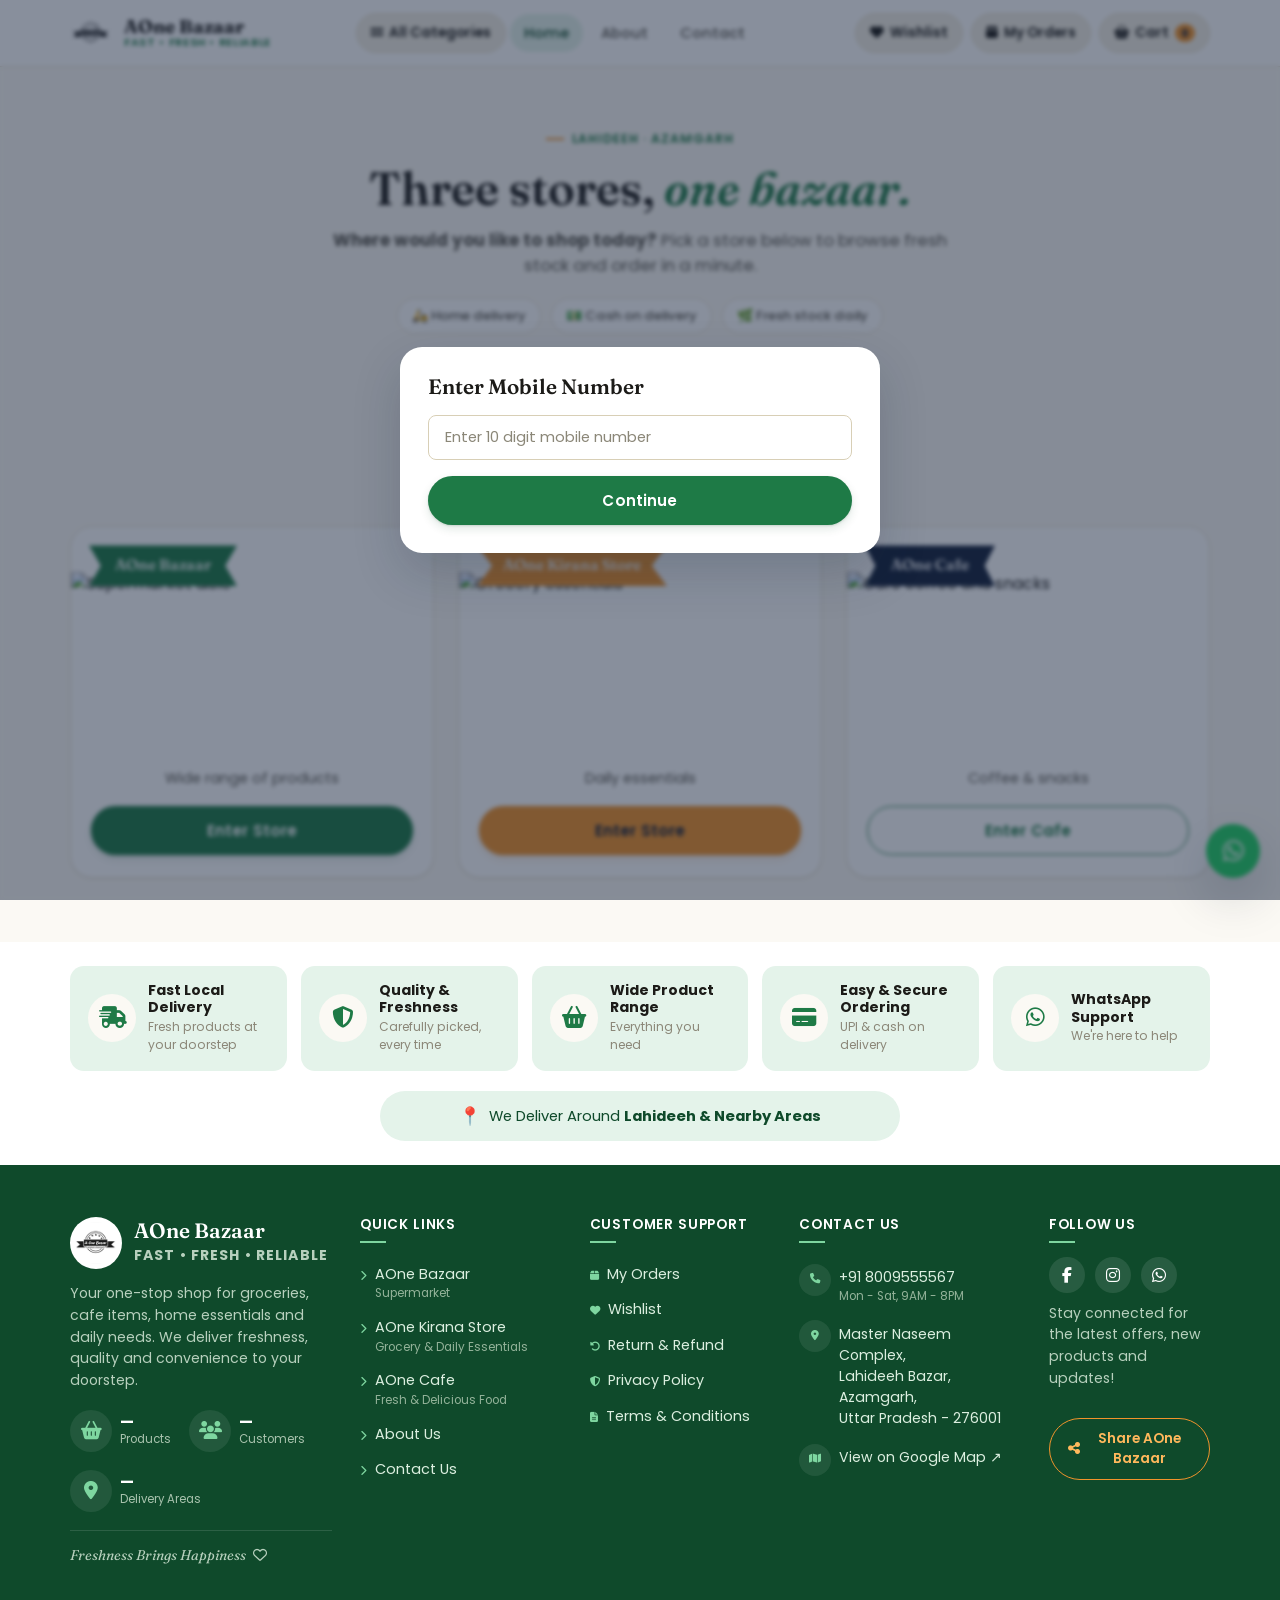
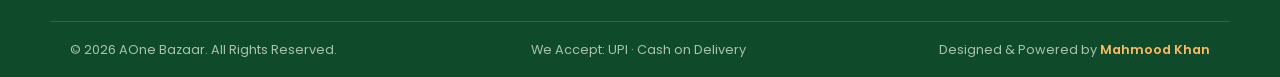
==== index.html @ eedc3a01 "make contact us page dynamic" ====
<!doctype html>
<html lang="en">
<head>
  <meta charset="UTF-8" />
  <meta name="viewport" content="width=device-width, initial-scale=1.0" />
  <title>AOne Bazaar — Fast • Fresh • Reliable</title>
  <meta name="description" content="AOne Bazaar, Lahideeh-Azamgarh — supermarket, kirana store and cafe under one roof. Order online, pay on delivery." />
  <link rel="icon" href="favicon.ico" />
  <link rel="manifest" href="/manifest.json" />
  <meta name="theme-color" content="#1e7a46" />
  <link rel="apple-touch-icon" href="images/apple-touch-icon.png" />
  <meta name="apple-mobile-web-app-capable" content="yes" />
  <meta name="apple-mobile-web-app-status-bar-style" content="black-translucent" />
  <meta name="apple-mobile-web-app-title" content="AOne Bazaar" />

  <!-- Default share preview — a specific store's own image takes
       over instead of this when the link includes ?store=... -->
  <meta property="og:title" content="AOne Bazaar — Fast • Fresh • Reliable" />
  <meta property="og:description" content="Supermarket, kirana store and cafe under one roof. Order online, pay on delivery." />
  <meta property="og:image" content="https://aonebazar.co.in/images/logo512.png" />
  <meta property="og:type" content="website" />
  <meta property="og:site_name" content="AOne Bazaar" />
  <meta name="twitter:card" content="summary_large_image" />
  <meta name="twitter:title" content="AOne Bazaar — Fast • Fresh • Reliable" />
  <meta name="twitter:image" content="https://aonebazar.co.in/images/logo512.png" />

  <link rel="stylesheet" href="css/design-system.css" />
  <link rel="stylesheet" href="css/style.css" />

  <link href="https://fonts.googleapis.com/css2?family=Fraunces:ital,wght@0,600;0,700;1,600&family=Poppins:wght@400;500;600;700&display=swap" rel="stylesheet" />
  <link rel="stylesheet" href="https://cdnjs.cloudflare.com/ajax/libs/font-awesome/6.5.0/css/all.min.css" />
</head>
<body>

  <!-- ============ HEADER ============ -->
  <header class="site-header">
    <div class="container">
      <button class="brand h-left" onclick="secretTap()">
        <img id="logoImg" src="images/logo.png" alt="AOne Bazaar logo" onclick="goHome()" />
        <span class="brand-text">
          <span class="brand-name">AOne Bazaar</span>
          <span class="brand-tagline">Fast • Fresh • Reliable</span>
        </span>
      </button>

      <nav class="main-nav" id="mainNav" aria-label="Primary">
        <div class="mega-menu-wrap">
          <button class="icon-btn" onclick="toggleMegaMenu()">
            <i class="fa-solid fa-grip"></i> All Categories
          </button>
          <div id="megaMenu" class="mega-menu hidden"></div>
        </div>
        <a href="index.html" aria-current="page">Home</a>
        <a href="about.html">About</a>
        <a href="contact.html">Contact</a>
        <button class="mobile-nav-logout" onclick="logoutUser()">
          <i class="fa-solid fa-arrow-right-from-bracket"></i> Logout
        </button>
      </nav>

      <button class="mobile-nav-toggle" onclick="toggleMobileNav()" aria-label="Menu">
        <i class="fa-solid fa-bars"></i>
      </button>

      <div class="header-actions">
        <span id="userGreeting"></span>
        <button class="icon-btn" onclick="openWishlist()">
          <i class="fa-solid fa-heart"></i><span class="label">Wishlist</span>
        </button>
        <button class="icon-btn orders-btn" onclick="openMyOrders()">
          <i class="fa-solid fa-box"></i><span class="label">My Orders</span>
        </button>
        <a href="#" onclick="openCart()" class="icon-btn cart-btn">
          <i class="fa-solid fa-basket-shopping"></i>
          <span class="label">Cart</span>
          <span id="cartCount" class="cart-badge">0</span>
        </a>
        <button class="icon-btn logout-btn" onclick="logoutUser()">
          <i class="fa-solid fa-arrow-right-from-bracket"></i>
        </button>
      </div>
    </div>
  </header>

  <!-- ============ MOBILE BOTTOM NAV ============ -->
  <nav class="mobile-bottom-nav" aria-label="Quick actions">
    <a href="index.html" class="mobile-bottom-nav-item active">
      <i class="fa-solid fa-house"></i><span>Home</span>
    </a>
    <button class="mobile-bottom-nav-item" onclick="openMobileCategoriesMenu()">
      <i class="fa-solid fa-grip"></i><span>Categories</span>
    </button>
    <button class="mobile-bottom-nav-item" onclick="openWishlist()">
      <i class="fa-solid fa-heart"></i><span>Wishlist</span>
    </button>
    <button class="mobile-bottom-nav-item" onclick="openCart()">
      <i class="fa-solid fa-basket-shopping"></i><span>Cart</span>
      <span id="cartCountBottom" class="cart-badge">0</span>
    </button>
    <button class="mobile-bottom-nav-item" onclick="openMyOrders()">
      <i class="fa-solid fa-box"></i><span>Orders</span>
    </button>
    <button class="mobile-bottom-nav-item" onclick="logoutUser()">
      <i class="fa-solid fa-arrow-right-from-bracket"></i><span>Logout</span>
    </button>
  </nav>

  <!-- ============ PROMO BANNER (admin-editable) ============ -->
  <div id="promoBanner" class="promo-banner hidden"></div>

  <!-- ============ HERO / STORE PICKER ============ -->
  <section class="hero" id="heroSection">
    <div class="container">
      <div class="hero-intro">
        <span class="eyebrow">Lahideeh · Azamgarh</span>
        <h1 id="heroTitle">Three stores, <span>one bazaar.</span></h1>
        <p id="heroSubtitle"><b>Where would you like to shop today?</b> Pick a store below to browse fresh stock and order in a minute.</p>
        <div class="trust-chips">
          <span class="trust-chip">🛵 Home delivery</span>
          <span class="trust-chip">💵 Cash on delivery</span>
          <span class="trust-chip">🌿 Fresh stock daily</span>
        </div>
      </div>

      <div class="delivery-check-box">
        <p class="delivery-check-label">📍 Enter your location to check delivery</p>
        <div class="delivery-check-row">
          <div class="delivery-check-input-wrap">
            <input
              type="text"
              id="deliveryCheckInput"
              class="input-pill"
              placeholder="Area / locality name…"
              autocomplete="off"
              oninput="showDeliveryAreaSuggestions()"
              onkeydown="if(event.key==='Enter'){event.preventDefault();checkDeliveryAvailability();}"
              onblur="setTimeout(hideDeliveryAreaSuggestions, 150)"
            />
            <div id="deliveryAreaSuggestions" class="delivery-area-suggestions hidden"></div>
          </div>
          <button class="btn btn-primary btn-sm" onclick="checkDeliveryAvailability()">Check</button>
        </div>
        <div id="deliveryCheckResult"></div>
      </div>

      <div class="cards">
        <div class="card">
          <span class="ribbon card-header">AOne Bazaar</span>
          <img src="https://i.postimg.cc/rmP1KRDL/image.webp" alt="Supermarket aisle" />
          <div class="card-body">
            <p>Wide range of products</p>
            <button class="btn btn-primary btn-block" onclick="openStore('supermarket')">Enter Store</button>
          </div>
        </div>

        <div class="card">
          <span class="ribbon ribbon--amber card-header">AOne Kirana Store</span>
          <img src="https://i.postimg.cc/Rhbvr9pG/image-(3).webp" alt="Grocery essentials" />
          <div class="card-body">
            <p>Daily essentials</p>
            <button class="btn btn-accent btn-block" onclick="openStore('grocery')">Enter Store</button>
          </div>
        </div>

        <div class="card">
          <span class="ribbon ribbon--indigo card-header">AOne Cafe</span>
          <img src="https://i.postimg.cc/mDyr5vsx/image-(2).webp" alt="Cafe coffee and snacks" />
          <div class="card-body">
            <p>Coffee & snacks</p>
            <button class="btn btn-outline btn-block" onclick="openStore('cafe')">Enter Cafe</button>
          </div>
        </div>
      </div>
    </div>
  </section>

  <!-- ============ AUTO PRODUCT SECTIONS (Best Deals / New / Trending / Top Rated) ============ -->
  <div id="autoProductSections"></div>

  <!-- ============ FEATURED HOMEPAGE SECTIONS (admin-curated) ============ -->
  <div id="featuredSections"></div>

  <!-- ============ WHY SHOP WITH US + DELIVERY AREA (static, homepage only) ============ -->
  <section class="why-shop-section" id="whyShopSection">
    <div class="container">
      <div class="why-shop-strip">
        <div class="why-shop-strip-item">
          <span class="why-shop-strip-icon"><i class="fa-solid fa-truck-fast"></i></span>
          <div>
            <strong>Fast Local Delivery</strong>
            <span>Fresh products at your doorstep</span>
          </div>
        </div>
        <div class="why-shop-strip-item">
          <span class="why-shop-strip-icon"><i class="fa-solid fa-shield-halved"></i></span>
          <div>
            <strong>Quality &amp; Freshness</strong>
            <span>Carefully picked, every time</span>
          </div>
        </div>
        <div class="why-shop-strip-item">
          <span class="why-shop-strip-icon"><i class="fa-solid fa-basket-shopping"></i></span>
          <div>
            <strong>Wide Product Range</strong>
            <span>Everything you need</span>
          </div>
        </div>
        <div class="why-shop-strip-item">
          <span class="why-shop-strip-icon"><i class="fa-solid fa-credit-card"></i></span>
          <div>
            <strong>Easy &amp; Secure Ordering</strong>
            <span>UPI &amp; cash on delivery</span>
          </div>
        </div>
        <div class="why-shop-strip-item">
          <span class="why-shop-strip-icon"><i class="fa-brands fa-whatsapp"></i></span>
          <div>
            <strong>WhatsApp Support</strong>
            <span>We're here to help</span>
          </div>
        </div>
      </div>
      <div class="delivery-area-note">
        <span class="delivery-area-icon">📍</span>
        <p>We Deliver Around <strong>Lahideeh &amp; Nearby Areas</strong></p>
      </div>
    </div>
  </section>

  <!-- ============ STORE / PRODUCTS ============ -->
  <section id="storeSection" class="store hidden">
    <div class="container">
      <button id="storeBackBtn" class="backBtn" onclick="closeStore()">⬅ Back</button>
      <div class="store-title-row">
        <h2 id="storeTitle"></h2>
        <button class="btn btn-outline btn-sm" onclick="shareCurrentStore()">
          <i class="fa-solid fa-share-nodes"></i> Share
        </button>
      </div>
      <button id="tilesBackBtn" type="button" class="category-collapsed-bar hidden" onclick="showCategoryTilesAgain()">
        <i class="fa-solid fa-border-all"></i>
        <span>Browse Categories</span>
        <i class="fa-solid fa-chevron-down category-collapsed-bar-chevron"></i>
      </button>
      <div id="categoryTiles" class="category-tiles"></div>

      <div class="store-content-row">
        <div id="categoryDetailSidebar" class="category-detail-sidebar hidden"></div>
        <div class="store-main-col">
          <input
            type="text"
            id="storeSearch"
            placeholder="Search products in this store…"
            oninput="searchStoreProducts()"
            class="input-pill store-search-input"
          />
          <div class="filter-row">
            <select id="brandFilter" onchange="filterByBrand()" class="input-pill brand-filter hidden">
              <option value="">Shop by Brand — All Brands</option>
            </select>
            <select id="sortFilter" onchange="applySortAndRender()" class="input-pill sort-filter">
              <option value="relevance">Sort by — Relevance</option>
              <option value="price_low">Price — Low to High</option>
              <option value="price_high">Price — High to Low</option>
              <option value="discount">Discount — High to Low</option>
              <option value="rating">Rating — High to Low</option>
            </select>
          </div>
          <div id="productGrid" class="products"></div>
          <div id="storeProductsPagination" class="pagination"></div>
        </div>
      </div>
    </div>
  </section>

  <!-- ============ FLOATING CART BAR ============ -->
  <div id="cartBar" class="hidden">
    <span id="cartSummary">0 items</span>
    <button onclick="openCart()">View Cart</button>
  </div>

  <!-- ============ BACK TO TOP ============ -->
  <button id="backToTopBtn" class="back-to-top-btn" aria-label="Back to top">
    <i class="fa-solid fa-arrow-up"></i>
  </button>

  <!-- ============ WHATSAPP FLOAT ============ -->
  <a id="whatsappFloat" href="https://wa.me/918009555567" data-content-href="contact_whatsapp" target="_blank" rel="noopener noreferrer" aria-label="Order on WhatsApp">
    <i class="fa-brands fa-whatsapp"></i>
  </a>

  <!-- ============ CART DRAWER ============ -->
  <div id="cartModal" class="cart-modal hidden">
    <div class="cart-box">
      <div class="cart-header">
        <h3>Your Cart</h3>
        <span onclick="closeCart()">✖</span>
      </div>

      <div id="cartItems" class="cart-items"></div>

      <div class="coupon-row">
        <input type="text" id="couponCode" placeholder="Coupon code" style="text-transform:uppercase;" />
        <button class="btn btn-outline btn-sm" onclick="applyCoupon()">Apply</button>
      </div>
      <div id="couponMessage" class="coupon-message"></div>

      <div class="cart-summary">
        <div id="cartSubtotalRow" class="hidden cart-summary-row">
          <span>Subtotal</span><span>₹<span id="cartSubtotal">0</span></span>
        </div>
        <div id="cartDiscountRow" class="hidden cart-summary-row cart-summary-discount">
          <span>Discount</span><span>−₹<span id="cartDiscount">0</span></span>
        </div>
        <div id="cartDeliveryRow" class="hidden cart-summary-row">
          <span>Delivery</span><span id="cartDeliveryCharge">Free</span>
        </div>
        <b class="cart-summary-row">Total: <span>₹<span id="cartTotal">0</span></span></b>
      </div>

      <div class="cart-form" id="cartFormStep">
        <select id="savedAddressSelect" class="saved-address-select hidden" onchange="selectSavedAddress()">
          <option value="">+ Use a new address</option>
        </select>
        <input type="text" id="customerName" placeholder="Your Name" />
        <textarea id="customerAddress" placeholder="Delivery Address"></textarea>
        <label class="save-address-row">
          <input type="checkbox" id="saveAddressCheckbox" checked />
          Save this address for next time
        </label>
      </div>

      <p id="minOrderNotice" style="padding:0 22px;font-size:0.8rem;color:var(--ink-faint);">Minimum order ₹100 · Free delivery above ₹300 (₹30 delivery charge below that)</p>

      <button class="place-order-btn" id="proceedToPaymentBtn" onclick="proceedToPayment()">Continue to Payment</button>

      <!-- UPI half-payment step, shown after "Continue to Payment" -->
      <div id="paymentStep" class="cart-form hidden" style="text-align:center;">
        <p style="font-size:0.9rem;margin-bottom:10px;">Choose how much to pay now via UPI:</p>
        <div class="payment-choice-row">
          <button type="button" id="chooseHalfBtn" class="active" onclick="choosePaymentOption('half')">
            Pay Half<br><span id="halfAmountLabel">₹0</span>
          </button>
          <button type="button" id="chooseFullBtn" onclick="choosePaymentOption('full')">
            Pay Full<br><span id="fullAmountLabel">₹0</span>
          </button>
        </div>
        <p style="font-size:0.82rem;margin-top:10px;" id="paymentChoiceNote">Pay the remaining amount on delivery.</p>
        <img id="upiQrImage" alt="UPI QR code" style="width:180px;height:180px;margin:10px auto;border-radius:8px;border:1px solid var(--line);" />
        <div>
          <button type="button" class="btn btn-outline btn-sm" onclick="downloadQrCode()">
            <i class="fa-solid fa-download"></i> Download QR
          </button>
        </div>
        <p style="font-size:0.85rem;">UPI ID: <b id="upiIdLabel"></b></p>
        <p style="font-size:0.78rem;color:var(--ink-faint);margin-top:6px;">After paying, upload your screenshot below and tap "I've Paid" — your order details will also open in WhatsApp.</p>

        <div class="payment-screenshot-upload">
          <label for="paymentScreenshotInput" class="payment-screenshot-label">
            <i class="fa-solid fa-camera"></i>
            <span id="paymentScreenshotLabelText">Upload payment screenshot (required)</span>
          </label>
          <input type="file" id="paymentScreenshotInput" accept="image/*" onchange="handlePaymentScreenshotSelected(this)" hidden />
          <img id="paymentScreenshotPreview" class="payment-screenshot-preview hidden" alt="Payment screenshot preview" />
          <div id="paymentScreenshotWarning" class="hidden"></div>
        </div>

        <div id="deliveryCheckoutWarning" class="hidden"></div>
        <button class="btn btn-ghost btn-sm" style="margin-top:6px;" onclick="backToCartForm()">⬅ Back</button>
      </div>

      <button class="place-order-btn hidden" id="confirmOrderBtn" onclick="placeOrder()">I've Paid — Send Order on WhatsApp</button>
    </div>
  </div>

  <!-- CHECKOUT (legacy hook kept for script.js compatibility) -->
  <div id="checkoutBox" class="modal hidden">
    <div class="modal-content">
      <h3>Checkout</h3>
      <input id="address" placeholder="Delivery Address" />
      <button class="btn btn-primary" onclick="placeOrder()">Confirm Order</button>
    </div>
  </div>

  <!-- ============ MY ORDERS ============ -->
  <div id="myOrdersModal" class="modal hidden">
    <div class="modal-content">
      <button onclick="closeMyOrders()">×</button>
      <h3>My Orders</h3>
      <div id="myOrdersList"></div>
    </div>
  </div>

  <!-- ============ MOBILE CATEGORIES (bottom-nav "Categories") ============ -->
  <div id="mobileCategoriesModal" class="modal hidden">
    <div class="modal-content">
      <button onclick="closeMobileCategoriesMenu()">×</button>
      <h3>All Categories</h3>
      <div id="mobileCategoriesContent" class="mega-menu mega-menu-mobile"></div>
    </div>
  </div>

  <!-- ============ WISHLIST ============ -->
  <div id="wishlistModal" class="modal hidden">
    <div class="modal-content">
      <button onclick="closeWishlist()">×</button>
      <h3>My Wishlist</h3>
      <div id="wishlistList"></div>
    </div>
  </div>

  <div id="quickVariantModal" class="modal hidden">
    <div class="modal-content">
      <button onclick="closeVariantPicker()">×</button>
      <h3 id="quickVariantProductName">Choose a size</h3>
      <div id="quickVariantOptions" class="variant-selector"></div>
    </div>
  </div>

  <div id="loginModal" class="modal hidden">
    <div class="modal-content">
      <h3>Enter Mobile Number</h3>
      <input id="phoneNumber" placeholder="Enter 10 digit mobile number" maxlength="10" />
      <button class="btn btn-primary btn-block" onclick="loginWithPhone()">Continue</button>
    </div>
  </div>

  <!-- ============ FOOTER ============ -->
  <footer class="footer footer-v2">
    <div class="footer-container footer-v2-grid">
      <div class="footer-col footer-brand-col">
        <div class="footer-brand-row">
          <img src="images/logo192.png" alt="AOne Bazaar" class="footer-logo" />
          <div>
            <h2>AOne Bazaar</h2>
            <p class="footer-tagline">FAST • FRESH • RELIABLE</p>
          </div>
        </div>
        <p>Your one-stop shop for groceries, cafe items, home essentials and daily needs. We deliver freshness, quality and convenience to your doorstep.</p>

        <div class="footer-stats">
          <div class="footer-stat">
            <span class="footer-stat-icon"><i class="fa-solid fa-basket-shopping"></i></span>
            <div><strong id="footerStatProducts">—</strong><span>Products</span></div>
          </div>
          <div class="footer-stat">
            <span class="footer-stat-icon"><i class="fa-solid fa-users"></i></span>
            <div><strong id="footerStatCustomers">—</strong><span>Customers</span></div>
          </div>
          <div class="footer-stat">
            <span class="footer-stat-icon"><i class="fa-solid fa-location-dot"></i></span>
            <div><strong id="footerStatAreas">—</strong><span>Delivery Areas</span></div>
          </div>
        </div>

        <p class="footer-motto">Freshness Brings Happiness <i class="fa-regular fa-heart"></i></p>
      </div>

      <div class="footer-col">
        <h4>Quick Links</h4>
        <ul>
          <li onclick="openStore('supermarket')"><i class="fa-solid fa-chevron-right"></i><span>AOne Bazaar<span class="footer-li-sub">Supermarket</span></span></li>
          <li onclick="openStore('grocery')"><i class="fa-solid fa-chevron-right"></i><span>AOne Kirana Store<span class="footer-li-sub">Grocery &amp; Daily Essentials</span></span></li>
          <li onclick="openStore('cafe')"><i class="fa-solid fa-chevron-right"></i><span>AOne Cafe<span class="footer-li-sub">Fresh &amp; Delicious Food</span></span></li>
          <li onclick="location.href='about.html'"><i class="fa-solid fa-chevron-right"></i><span>About Us</span></li>
          <li onclick="location.href='contact.html'"><i class="fa-solid fa-chevron-right"></i><span>Contact Us</span></li>
        </ul>
      </div>

      <div class="footer-col">
        <h4>Customer Support</h4>
        <ul>
          <li onclick="openMyOrders()"><i class="fa-solid fa-box"></i><span>My Orders</span></li>
          <li onclick="openWishlist()"><i class="fa-solid fa-heart"></i><span>Wishlist</span></li>
          <li onclick="location.href='refund-policy.html'"><i class="fa-solid fa-rotate-left"></i><span>Return &amp; Refund</span></li>
          <li onclick="location.href='privacy-policy.html'"><i class="fa-solid fa-shield-halved"></i><span>Privacy Policy</span></li>
          <li onclick="location.href='terms.html'"><i class="fa-solid fa-file-lines"></i><span>Terms &amp; Conditions</span></li>
        </ul>
      </div>

      <div class="footer-col">
        <h4>Contact Us</h4>
        <ul class="footer-contact-list">
          <li class="footer-contact-item">
            <span class="footer-contact-icon"><i class="fa-solid fa-phone"></i></span>
            <a href="tel:+918009555567" data-content-href="contact_phone"><span data-content="contact_phone">+91 8009555567</span><span class="footer-li-sub" data-content="contact_hours">Mon - Sat, 9AM - 8PM</span></a>
          </li>
          <li class="footer-contact-item">
            <span class="footer-contact-icon"><i class="fa-solid fa-location-dot"></i></span>
            <span data-content="contact_address">Master Naseem Complex,<br />Lahideeh Bazar, Azamgarh,<br />Uttar Pradesh - 276001</span>
          </li>
          <li class="footer-contact-item">
            <span class="footer-contact-icon"><i class="fa-solid fa-map"></i></span>
            <a href="https://maps.app.goo.gl/jWDgXUiZZ177bZHP7" data-content-href="contact_map_url" target="_blank" rel="noopener noreferrer">View on Google Map ↗</a>
          </li>
        </ul>
      </div>

      <div class="footer-col">
        <h4>Follow Us</h4>
        <div class="socials" data-social-links>
          <a href="https://www.facebook.com/share/18mMKAfYBN/" target="_blank" aria-label="Facebook"><i class="fab fa-facebook-f"></i></a>
          <a href="https://www.instagram.com/aonebazar.co.in?igsh=NzRybXhwamV0ZGF6" target="_blank" aria-label="Instagram"><i class="fab fa-instagram"></i></a>
          <a href="https://wa.me/918009555567" target="_blank" aria-label="WhatsApp"><i class="fab fa-whatsapp"></i></a>
        </div>
        <p class="footer-follow-note">Stay connected for the latest offers, new products and updates!</p>
        <button class="footer-share-btn" onclick="shareSite()">
          <i class="fa-solid fa-share-nodes"></i> Share AOne Bazaar
        </button>
        <button class="footer-share-btn hidden" data-install-app-btn onclick="installAoneBazaarApp()" style="margin-top:8px;">
          <i class="fa-solid fa-download"></i> Install App
        </button>
      </div>
    </div>

    <div class="footer-bottom">
      <div class="footer-copy">© 2026 AOne Bazaar. All Rights Reserved.</div>
      <div class="footer-payment">We Accept: UPI · Cash on Delivery</div>
      <div class="footer-credit">
        Designed & Powered by
        <a href="https://wa.me/918830681496?text=Hi, I want a website." target="_blank">Mahmood Khan</a>
      </div>
    </div>
  </footer>

  <script src="https://cdnjs.cloudflare.com/ajax/libs/jspdf/2.5.1/jspdf.umd.min.js"></script>
  <script src="https://cdn.jsdelivr.net/npm/@supabase/supabase-js@2"></script>
  <script src="js/supabase-client.js"></script>
  <script src="js/app.js"></script>
</body>
</html>
---- css/design-system.css ----
/* ===========================================================
   AONE BAZAAR — DESIGN SYSTEM
   Palette grounded in the bazaar itself: fresh-produce green,
   marigold-garland amber, and night-market indigo. The ribbon
   banner from the shop's own badge logo is reused everywhere
   as the signature shape (card headers, eyebrows, badges).
=========================================================== */

:root {
  /* ---- Color: brand ---- */
  --green-900: #0f4a2b;
  --green-700: #1e7a46;
  --green-600: #269257;
  --green-100: #e4f3ea;

  --marigold-700: #c9701a;
  --marigold-600: #f0932b;
  --marigold-400: #ffb85c;
  --marigold-100: #fdecd6;

  --indigo-900: #12203a;
  --indigo-800: #16233d;
  --indigo-700: #223757;

  --danger-600: #d64545;
  --danger-100: #fbe4e4;

  /* ---- Color: neutrals ---- */
  --paper: #fbf9f4;
  --surface: #ffffff;
  --surface-sunken: #f3efe4;
  --line: #e7e0cf;
  --line-strong: #d8cfb6;
  --ink: #1c1b18;
  --ink-soft: #5b584f;
  --ink-faint: #8b8778;

  /* ---- Type ---- */
  --font-display: "Fraunces", "Georgia", serif;
  --font-body: "Poppins", "Segoe UI", sans-serif;

  /* ---- Radius / shadow ---- */
  --radius-sm: 8px;
  --radius-md: 14px;
  --radius-lg: 22px;
  --shadow-sm: 0 1px 2px rgba(28, 27, 24, 0.06), 0 1px 1px rgba(28, 27, 24, 0.04);
  --shadow-md: 0 8px 24px rgba(28, 27, 24, 0.10);
  --shadow-lg: 0 20px 48px rgba(18, 32, 58, 0.18);

  /* ---- Motion ---- */
  --ease: cubic-bezier(0.22, 1, 0.36, 1);
  --fast: 160ms;
  --med: 280ms;
}

* {
  box-sizing: border-box;
}

html {
  scroll-behavior: smooth;
  overflow-x: hidden;
  width: 100%;
}

@media (prefers-reduced-motion: reduce) {
  html {
    scroll-behavior: auto;
  }
  *, *::before, *::after {
    animation-duration: 0.001ms !important;
    animation-iteration-count: 1 !important;
    transition-duration: 0.001ms !important;
    scroll-behavior: auto !important;
  }
}

body {
  margin: 0;
  font-family: var(--font-body);
  background: var(--paper);
  color: var(--ink);
  line-height: 1.5;
  -webkit-font-smoothing: antialiased;
  max-width: 100vw;
}

h1, h2, h3, h4 {
  font-family: var(--font-display);
  color: var(--ink);
  margin: 0 0 0.4em;
  line-height: 1.15;
  font-weight: 600;
}

p {
  margin: 0 0 1em;
  color: var(--ink-soft);
}

img {
  max-width: 100%;
  display: block;
}

a {
  color: inherit;
  text-decoration: none;
}

button {
  font-family: inherit;
  cursor: pointer;
}

input, textarea, select {
  font-family: inherit;
  font-size: 1rem;
}

.hidden {
  display: none !important;
}

/* Visible keyboard focus for links & buttons — inputs/selects/
   textareas get their own green focus ring defined further below,
   so they're excluded here to avoid a doubled-up outline. */
a:focus-visible,
button:focus-visible {
  outline: 3px solid var(--marigold-600);
  outline-offset: 2px;
  border-radius: 4px;
}

.container {
  width: 100%;
  max-width: 1180px;
  margin: 0 auto;
  padding: 0 20px;
}

.eyebrow {
  display: inline-flex;
  align-items: center;
  gap: 8px;
  font-family: var(--font-body);
  font-weight: 600;
  font-size: 0.78rem;
  letter-spacing: 0.08em;
  text-transform: uppercase;
  color: var(--green-700);
}

.eyebrow::before {
  content: "";
  width: 18px;
  height: 2px;
  background: var(--marigold-600);
  display: inline-block;
}

/* ---- Ribbon banner: the shop badge's signature shape,
   reused as a section/card header device ---- */
.ribbon {
  position: relative;
  display: inline-block;
  padding: 9px 26px;
  font-family: var(--font-display);
  font-weight: 600;
  color: #fff;
  background: var(--green-700);
  clip-path: polygon(0% 0%, 100% 0%, 92% 50%, 100% 100%, 0% 100%, 8% 50%);
}

.ribbon--amber { background: var(--marigold-600); }
.ribbon--indigo { background: var(--indigo-800); }

/* ---- Buttons ---- */
.btn {
  display: inline-flex;
  align-items: center;
  justify-content: center;
  gap: 8px;
  padding: 12px 22px;
  border-radius: 999px;
  border: 1.5px solid transparent;
  font-weight: 600;
  font-size: 0.95rem;
  letter-spacing: 0.01em;
  cursor: pointer;
  transition: transform var(--fast) var(--ease), box-shadow var(--fast) var(--ease), background var(--fast) var(--ease), border-color var(--fast) var(--ease), color var(--fast) var(--ease);
  white-space: nowrap;
}

.btn:active { transform: translateY(1px) scale(0.99); }
.btn:disabled { opacity: 0.55; cursor: not-allowed; transform: none; box-shadow: none; }

.btn-primary {
  background: var(--green-700);
  color: #fff;
  box-shadow: 0 1px 2px rgba(15, 74, 43, 0.15), 0 4px 10px rgba(15, 74, 43, 0.12);
}
.btn-primary:hover { background: var(--green-900); box-shadow: 0 2px 6px rgba(15, 74, 43, 0.2), 0 10px 22px rgba(15, 74, 43, 0.18); transform: translateY(-1px); }

.btn-accent {
  background: var(--marigold-600);
  color: var(--indigo-900);
  box-shadow: 0 1px 2px rgba(201, 112, 26, 0.18), 0 4px 10px rgba(201, 112, 26, 0.14);
}
.btn-accent:hover { background: var(--marigold-700); color: #fff; box-shadow: 0 2px 6px rgba(201, 112, 26, 0.22), 0 10px 22px rgba(201, 112, 26, 0.18); transform: translateY(-1px); }

.btn-outline {
  background: var(--surface);
  color: var(--green-700);
  border-color: var(--green-700);
}
.btn-outline:hover { background: var(--green-100); box-shadow: 0 2px 8px rgba(15, 74, 43, 0.1); }

.btn-ghost {
  background: transparent;
  color: var(--ink);
  border-color: transparent;
}
.btn-ghost:hover { background: var(--surface-sunken); }

.btn-sm { padding: 8px 16px; font-size: 0.85rem; }
.btn-block { width: 100%; }

/* ---- Text inputs, textareas & selects (shared everywhere) ---- */
input:not([type="checkbox"]):not([type="radio"]):not([type="file"]):not([type="submit"]):not([type="button"]):not([type="range"]),
textarea,
select {
  width: 100%;
  max-width: 100%;
  box-sizing: border-box;
  padding: 11px 16px;
  border: 1.5px solid var(--line-strong);
  border-radius: var(--radius-sm);
  background: var(--surface);
  color: var(--ink);
  font-size: 0.92rem;
  resize: none;
  line-height: 1.4;
  transition: border-color var(--fast) var(--ease), box-shadow var(--fast) var(--ease);
}

input::placeholder, textarea::placeholder { color: var(--ink-faint); }

input:hover, textarea:hover, select:hover { border-color: #b9ae8c; }

input:focus, textarea:focus, select:focus {
  outline: none;
  border-color: var(--green-700);
  box-shadow: 0 0 0 3.5px rgba(30, 122, 70, 0.13);
}

input:disabled, select:disabled, textarea:disabled {
  background: var(--surface-sunken);
  color: var(--ink-faint);
  cursor: not-allowed;
}

/* File inputs render their own native "Choose File" button + filename
   text, which isn't covered by the width:100% rule above — without
   this, they can overflow narrow mobile containers since the browser
   doesn't shrink that native text on its own. */
input[type="file"] {
  max-width: 100%;
  box-sizing: border-box;
}

select {
  appearance: none;
  -webkit-appearance: none;
  -moz-appearance: none;
  cursor: pointer;
  padding-right: 40px;
  background-image: url("data:image/svg+xml,%3Csvg xmlns='http://www.w3.org/2000/svg' viewBox='0 0 20 20' fill='none' stroke='%235b584f' stroke-width='2'%3E%3Cpath d='M5 7.5L10 12.5L15 7.5' stroke-linecap='round' stroke-linejoin='round'/%3E%3C/svg%3E");
  background-repeat: no-repeat;
  background-position: right 14px center;
  background-size: 15px;
}

/* Fully-rounded "pill" variant — used for search bars and quick
   filter dropdowns, distinct from the standard boxier form inputs. */
.input-pill, select.input-pill {
  border-radius: 999px;
  padding-left: 20px;
  padding-right: 20px;
}
select.input-pill { padding-right: 42px; }

/* ---------------- TOAST NOTIFICATIONS ---------------- */
.toast-container {
  position: fixed;
  top: 16px;
  left: 50%;
  transform: translateX(-50%);
  z-index: 200;
  display: flex;
  flex-direction: column;
  gap: 8px;
  width: min(360px, calc(100vw - 32px));
  pointer-events: none;
}

.toast {
  pointer-events: auto;
  display: flex;
  align-items: flex-start;
  gap: 10px;
  background: var(--ink);
  color: #fff;
  border-radius: var(--radius-md);
  padding: 13px 14px;
  box-shadow: var(--shadow-lg);
  font-size: 0.88rem;
  line-height: 1.4;
  animation: toast-in 220ms var(--ease);
}

.toast.toast-hide {
  animation: toast-out 200ms var(--ease) forwards;
}

.toast-success { background: var(--green-900); }
.toast-error { background: var(--danger-600); }

.toast-icon {
  flex-shrink: 0;
  font-weight: 700;
  margin-top: 1px;
}

.toast-message {
  flex: 1;
  word-break: break-word;
}

.toast-close {
  flex-shrink: 0;
  background: none;
  border: none;
  color: rgba(255, 255, 255, 0.8);
  font-size: 1.1rem;
  line-height: 1;
  padding: 0;
  cursor: pointer;
}
.toast-close:hover { color: #fff; }

@keyframes toast-in {
  from { opacity: 0; transform: translateY(-12px); }
  to { opacity: 1; transform: translateY(0); }
}

@keyframes toast-out {
  from { opacity: 1; transform: translateY(0); }
  to { opacity: 0; transform: translateY(-8px); }
}

/* ---------------- CUSTOM CONFIRM / PROMPT DIALOG ---------------- */
.custom-dialog-overlay {
  position: fixed;
  inset: 0;
  z-index: 500;
  background: rgba(18, 32, 58, 0.5);
  display: flex;
  align-items: center;
  justify-content: center;
  padding: 20px;
  animation: dialog-fade-in 160ms ease;
}

.custom-dialog {
  background: var(--surface);
  border-radius: var(--radius-lg);
  box-shadow: var(--shadow-lg);
  padding: 24px;
  width: 100%;
  max-width: 380px;
  animation: dialog-pop-in 160ms ease;
}

.custom-dialog-message {
  font-size: 0.98rem;
  color: var(--ink);
  line-height: 1.5;
  margin: 0 0 16px;
  white-space: pre-line;
}

.custom-dialog-input {
  width: 100%;
  margin-bottom: 16px;
}

.custom-dialog-actions {
  display: flex;
  gap: 10px;
  justify-content: flex-end;
}

.custom-dialog-actions button {
  padding: 10px 20px;
  border-radius: 999px;
  border: 1.5px solid var(--line-strong);
  background: var(--surface);
  color: var(--ink);
  font-weight: 600;
  font-size: 0.9rem;
  cursor: pointer;
  transition: all var(--fast) var(--ease);
}

.custom-dialog-cancel:hover { background: var(--surface-sunken); }

.custom-dialog-ok {
  background: var(--green-700);
  border-color: var(--green-700);
  color: #fff;
}
.custom-dialog-ok:hover { background: var(--green-900); }

.custom-dialog-ok.danger {
  background: var(--danger-600);
  border-color: var(--danger-600);
}
.custom-dialog-ok.danger:hover { background: #b32e2e; }

@keyframes dialog-fade-in {
  from { opacity: 0; }
  to { opacity: 1; }
}

@keyframes dialog-pop-in {
  from { opacity: 0; transform: scale(0.94) translateY(6px); }
  to { opacity: 1; transform: scale(1) translateY(0); }
}
---- css/style.css ----
/* ===========================================================
   AONE BAZAAR — LAYOUT & COMPONENTS
=========================================================== */

/* ---------------- HEADER ---------------- */
.site-header {
  position: sticky;
  top: 0;
  z-index: 40;
  background: var(--surface);
  border-bottom: 1px solid var(--line);
}

.site-header .container {
  display: flex;
  align-items: center;
  justify-content: space-between;
  gap: 16px;
  padding-top: 12px;
  padding-bottom: 12px;
}

.brand {
  display: flex;
  align-items: center;
  gap: 12px;
  cursor: pointer;
  border: none;
  background: none;
  padding: 0;
}

.brand img {
  width: 42px;
  height: 42px;
  object-fit: contain;
}

.brand-text {
  display: flex;
  flex-direction: column;
  line-height: 1.1;
  text-align: left;
}

.brand-name {
  font-family: var(--font-display);
  font-weight: 700;
  font-size: 1.15rem;
  color: var(--ink);
  white-space: nowrap;
}

.brand-tagline {
  font-size: 0.68rem;
  letter-spacing: 0.06em;
  text-transform: uppercase;
  color: var(--green-700);
  font-weight: 600;
  white-space: nowrap;
}

.main-nav {
  display: flex;
  align-items: center;
  gap: 4px;
}

.main-nav a {
  padding: 8px 14px;
  border-radius: 999px;
  font-weight: 500;
  font-size: 0.92rem;
  color: var(--ink-soft);
  transition: background var(--fast) var(--ease), color var(--fast) var(--ease);
}

.main-nav a:hover,
.main-nav a[aria-current="page"] {
  background: var(--green-100);
  color: var(--green-900);
}

.header-actions {
  display: flex;
  align-items: center;
  gap: 8px;
}

#userGreeting {
  font-size: 0.85rem;
  color: var(--ink-soft);
  margin-right: 4px;
  white-space: nowrap;
}

.icon-btn {
  position: relative;
  display: inline-flex;
  align-items: center;
  gap: 6px;
  background: var(--surface-sunken);
  border: 1.5px solid var(--line);
  border-radius: 999px;
  padding: 9px 14px;
  font-size: 0.85rem;
  font-weight: 600;
  color: var(--ink);
  cursor: pointer;
  transition: background var(--fast) var(--ease), border-color var(--fast) var(--ease), transform var(--fast) var(--ease), box-shadow var(--fast) var(--ease);
}
.icon-btn:hover { background: var(--green-100); transform: translateY(-1px); }

.cart-badge {
  background: var(--marigold-600);
  color: var(--indigo-900);
  border-radius: 999px;
  font-size: 0.7rem;
  font-weight: 700;
  padding: 1px 6px;
  min-width: 18px;
  text-align: center;
}

.logout-btn { color: var(--danger-600); }

/* ---------------- HERO ---------------- */
.hero {
  padding: 56px 0 64px;
  position: relative;
  overflow: hidden;
  background:
    linear-gradient(100deg, var(--paper) 38%, rgba(251, 249, 244, 0.75) 60%, rgba(251, 249, 244, 0.35) 100%),
    url("https://i.postimg.cc/Rhbvr9pG/image-(3).webp");
  background-size: cover;
  background-position: 78% center;
}

@media (max-width: 900px) {
  .hero {
    background:
      linear-gradient(180deg, var(--paper) 55%, rgba(251, 249, 244, 0.6) 80%, rgba(251, 249, 244, 0.4) 100%),
      url("https://i.postimg.cc/Rhbvr9pG/image-(3).webp");
    background-size: cover;
    background-position: center 30%;
  }
}

.hero-intro {
  max-width: 640px;
  margin: 0 auto 40px;
  text-align: center;
}

.hero-intro h1 {
  font-size: clamp(2rem, 4vw, 2.9rem);
  margin: 14px 0 12px;
}

.hero-intro h1 span {
  color: var(--green-700);
  font-style: italic;
}

.hero-intro p {
  font-size: 1.05rem;
}

.trust-chips {
  display: flex;
  flex-wrap: wrap;
  justify-content: center;
  gap: 10px;
  margin-top: 20px;
}

.trust-chip {
  display: inline-flex;
  align-items: center;
  gap: 6px;
  background: var(--surface);
  border: 1px solid var(--line);
  padding: 7px 14px;
  border-radius: 999px;
  font-size: 0.82rem;
  font-weight: 500;
  color: var(--ink-soft);
}

/* ---------------- DELIVERY AVAILABILITY CHECK ---------------- */
.delivery-check-box {
  max-width: 460px;
  margin: 0 auto 36px;
  background: var(--paper);
  border: 1px solid var(--line);
  border-radius: var(--radius-md);
  padding: 18px 22px;
  text-align: center;
}

.delivery-check-label {
  font-weight: 700;
  font-size: 0.92rem;
  margin: 0 0 12px;
}

.delivery-check-row {
  display: flex;
  gap: 10px;
}

.delivery-check-input-wrap {
  position: relative;
  flex: 1;
  min-width: 0;
}

.delivery-check-input-wrap .input-pill {
  width: 100%;
}

.delivery-area-suggestions {
  position: absolute;
  top: calc(100% + 6px);
  left: 0;
  right: 0;
  z-index: 20;
  background: var(--paper);
  border: 1px solid var(--line);
  border-radius: var(--radius-sm);
  box-shadow: 0 8px 24px rgba(0, 0, 0, 0.1);
  max-height: 220px;
  overflow-y: auto;
  text-align: left;
}

.delivery-area-suggestion {
  display: flex;
  align-items: center;
  gap: 8px;
  width: 100%;
  padding: 10px 14px;
  background: none;
  border: none;
  border-bottom: 1px solid var(--line);
  font-size: 0.88rem;
  font-weight: 500;
  color: var(--ink);
  text-align: left;
  cursor: pointer;
}
.delivery-area-suggestion:last-child { border-bottom: none; }
.delivery-area-suggestion i { color: var(--green-700); font-size: 0.8rem; }
.delivery-area-suggestion:hover { background: var(--green-100); }

.delivery-check-message {
  margin: 14px 0 0;
  font-size: 0.9rem;
  line-height: 1.5;
}

.delivery-check-yes {
  color: var(--green-700);
  font-weight: 700;
}
.delivery-check-yes i { margin-right: 4px; }
.delivery-check-eta {
  display: inline-block;
  font-weight: 500;
  color: var(--ink-soft);
  font-size: 0.85rem;
  margin-top: 2px;
}

.delivery-check-no {
  color: var(--danger, #c0392b);
  font-weight: 700;
}
.delivery-check-no i { margin-right: 4px; }

.delivery-check-warn {
  color: var(--ink-faint);
}

.delivery-check-wa-btn {
  display: inline-flex;
  align-items: center;
  gap: 8px;
  margin-top: 10px;
  color: #25D366;
  border-color: #25D366;
}
.delivery-check-wa-btn:hover { background: #e9fbf1; }

#deliveryCheckoutWarning {
  margin-top: 14px;
  padding: 12px 14px;
  background: #fdecea;
  border: 1px solid #f3c6c1;
  border-radius: var(--radius-sm);
}
#deliveryCheckoutWarning .delivery-check-message { margin-top: 0; }

.payment-screenshot-upload {
  margin-top: 14px;
}

.payment-screenshot-label {
  display: inline-flex;
  align-items: center;
  gap: 8px;
  padding: 10px 18px;
  border: 1.5px dashed var(--line-strong);
  border-radius: 999px;
  font-size: 0.85rem;
  font-weight: 600;
  color: var(--ink-soft);
  cursor: pointer;
  transition: border-color var(--fast) var(--ease), color var(--fast) var(--ease);
}
.payment-screenshot-label:hover { border-color: var(--green-700); color: var(--green-700); }
.payment-screenshot-label.has-file {
  border-style: solid;
  border-color: var(--green-700);
  color: var(--green-700);
  background: var(--green-100);
}

.payment-screenshot-preview {
  display: block;
  max-width: 140px;
  max-height: 140px;
  margin: 10px auto 0;
  border-radius: var(--radius-sm);
  border: 1px solid var(--line);
  object-fit: contain;
}

#paymentScreenshotWarning {
  margin-top: 12px;
  padding: 10px 14px;
  background: #fdecea;
  border: 1px solid #f3c6c1;
  border-radius: var(--radius-sm);
}
#paymentScreenshotWarning .delivery-check-message { margin-top: 0; }

.shake-attention {
  animation: shake-attention 0.4s ease;
}
@keyframes shake-attention {
  0%, 100% { transform: translateX(0); }
  20% { transform: translateX(-6px); }
  40% { transform: translateX(6px); }
  60% { transform: translateX(-4px); }
  80% { transform: translateX(4px); }
}

/* Store picker cards */
.cards {
  display: grid;
  grid-template-columns: repeat(3, 1fr);
  gap: 24px;
}

.card {
  background: var(--surface);
  border-radius: var(--radius-lg);
  overflow: hidden;
  box-shadow: var(--shadow-sm);
  border: 1px solid var(--line);
  transition: transform var(--med) var(--ease), box-shadow var(--med) var(--ease);
  display: flex;
  flex-direction: column;
}

.card:hover {
  transform: translateY(-6px);
  box-shadow: var(--shadow-lg);
}

.card-header {
  align-self: flex-start;
  margin: 18px 0 -14px 18px;
  z-index: 2;
  font-size: 0.95rem;
}

.card img {
  width: 100%;
  height: 170px;
  object-fit: cover;
}

.card-body {
  padding: 26px 20px 22px;
  text-align: center;
}

.card-body p {
  font-size: 0.9rem;
  margin-bottom: 16px;
}

/* ---------------- STORE / PRODUCTS ---------------- */
.store {
  padding: 32px 0 72px;
}

.store .container {
  max-width: 1180px;
  margin: 0 auto;
  padding: 0 20px;
}

.backBtn {
  background: var(--surface-sunken);
  border: 1px solid var(--line);
  border-radius: 999px;
  padding: 9px 18px;
  font-weight: 600;
  font-size: 0.88rem;
  margin-bottom: 18px;
}
.backBtn:hover { background: var(--green-100); }

#storeTitle {
  font-size: 1.8rem;
  margin-bottom: 0;
}

.store-title-row {
  display: flex;
  align-items: center;
  justify-content: space-between;
  gap: 12px;
  flex-wrap: wrap;
  margin-bottom: 20px;
}

.store-search-input {
  max-width: 360px;
  margin-bottom: 14px;
}

.filter-row {
  display: flex;
  flex-wrap: wrap;
  gap: 12px;
  margin-bottom: 20px;
}

/* Sits in the exact spot the category tile grid occupies, shown only
   while that grid is collapsed (a specific category/sub-category is
   selected) — reads as "the categories are folded away here",
   tapping it unfolds them again right where they were. */
.category-collapsed-bar {
  display: flex;
  align-items: center;
  gap: 10px;
  width: 100%;
  padding: 14px 18px;
  margin-bottom: 20px;
  border: 1.5px solid var(--line-strong);
  border-radius: var(--radius-sm);
  background: var(--surface-sunken);
  color: var(--ink);
  font-weight: 600;
  font-size: 0.92rem;
  cursor: pointer;
  text-align: left;
  transition: border-color var(--fast) var(--ease), background var(--fast) var(--ease);
}
.category-collapsed-bar i:first-child { color: var(--green-700); font-size: 1rem; }
.category-collapsed-bar span { flex: 1; }
.category-collapsed-bar-chevron { font-size: 0.8rem; color: var(--ink-faint); }
.category-collapsed-bar:hover { border-color: var(--green-700); background: var(--green-100, var(--surface-sunken)); }

.brand-filter {
  display: block;
  max-width: 260px;
  font-weight: 600;
  font-size: 0.88rem;
}

.sort-filter {
  display: block;
  max-width: 220px;
  font-weight: 600;
  font-size: 0.88rem;
}

/* ---------------- STORE CATEGORY SECTIONS (grouped square tiles) ---------------- */
.category-all-products-btn {
  display: inline-flex;
  align-items: center;
  gap: 8px;
  padding: 10px 20px;
  margin-bottom: 22px;
  border: 1.5px solid var(--line-strong);
  border-radius: 999px;
  background: var(--paper);
  color: var(--ink);
  font-weight: 700;
  font-size: 0.88rem;
  cursor: pointer;
  transition: border-color var(--fast) var(--ease), background var(--fast) var(--ease), color var(--fast) var(--ease);
}
.category-all-products-btn:hover { border-color: var(--green-700); color: var(--green-700); }
.category-all-products-btn.active {
  background: var(--green-700);
  border-color: var(--green-700);
  color: #fff;
}

.category-section {
  margin-bottom: 28px;
}

.category-section-title,
.category-section-title-static {
  font-family: var(--font-display);
  font-size: 1.15rem;
  font-weight: 700;
  color: var(--ink);
  margin-bottom: 14px;
}

.category-section-title {
  display: flex;
  align-items: center;
  gap: 8px;
  background: none;
  border: none;
  padding: 0;
  cursor: pointer;
  text-align: left;
}
.category-section-title i {
  font-size: 0.8rem;
  color: var(--ink-faint);
  transition: transform var(--fast) var(--ease);
}
.category-section-title:hover { color: var(--green-700); }
.category-section-title:hover i { transform: translateX(2px); color: var(--green-700); }

/* ---------------- CATEGORY DETAIL PAGE (sidebar + products) ---------------- */
.store-content-row {
  display: flex;
  align-items: flex-start;
  gap: 20px;
}

.store-main-col {
  flex: 1;
  min-width: 0;
}

.category-detail-sidebar {
  flex: 0 0 auto;
  width: 150px;
  min-width: 0;
  display: flex;
  flex-direction: column;
  gap: 2px;
  max-height: 70vh;
  overflow-y: auto;
  border-right: 1px solid var(--line);
  padding-right: 10px;
  position: sticky;
  top: 90px;
}

.category-detail-sidebar-item {
  display: flex;
  flex-direction: column;
  align-items: center;
  gap: 6px;
  width: 100%;
  text-align: center;
  padding: 12px 8px;
  border: none;
  border-left: 3px solid transparent;
  background: none;
  color: var(--ink-soft);
  font-size: 0.78rem;
  font-weight: 600;
  line-height: 1.2;
  cursor: pointer;
  border-radius: 0 var(--radius-sm) var(--radius-sm) 0;
  transition: background var(--fast) var(--ease), color var(--fast) var(--ease), border-color var(--fast) var(--ease);
}

.category-detail-sidebar-img-wrap {
  display: block;
  width: 52px;
  height: 52px;
  border-radius: 50%;
  overflow: hidden;
  background: var(--surface-sunken);
  border: 1px solid var(--line);
  transition: border-color var(--fast) var(--ease), box-shadow var(--fast) var(--ease);
}
.category-detail-sidebar-img-wrap img {
  width: 100%;
  height: 100%;
  object-fit: cover;
}

.category-detail-sidebar-item.active .category-detail-sidebar-img-wrap {
  border-color: var(--green-700);
  border-width: 2px;
  box-shadow: 0 0 0 3px var(--green-100);
}

.category-detail-sidebar-label {
  display: flex;
  flex-direction: column;
  gap: 1px;
}

.category-detail-sidebar-label-en {
  display: -webkit-box;
  -webkit-line-clamp: 2;
  -webkit-box-orient: vertical;
  overflow: hidden;
  word-break: break-word;
  font-weight: 700;
}

.category-detail-sidebar-label-hi {
  display: -webkit-box;
  -webkit-line-clamp: 2;
  -webkit-box-orient: vertical;
  overflow: hidden;
  word-break: break-word;
  font-weight: 500;
  font-size: 0.88em;
  color: var(--ink-faint);
}
.category-detail-sidebar-item:hover { background: var(--surface-sunken); }
.category-detail-sidebar-item.active {
  background: var(--green-100);
  border-left-color: var(--green-700);
  color: var(--green-700);
}
.category-detail-sidebar-item.active .category-detail-sidebar-label-hi {
  color: var(--green-700);
}

.category-square-grid {
  display: grid;
  grid-template-columns: repeat(4, 1fr);
  gap: 14px;
}

.category-square-tile {
  display: flex;
  flex-direction: column;
  align-items: center;
  gap: 8px;
  background: none;
  border: none;
  padding: 0;
  cursor: pointer;
}

.category-square-img-wrap {
  display: block;
  width: 100%;
  aspect-ratio: 1 / 1;
  border-radius: 50%;
  background: var(--surface-sunken);
  border: 1px solid var(--line);
  overflow: hidden;
  padding: 0;
  box-sizing: border-box;
  transition: transform var(--fast) var(--ease), box-shadow var(--fast) var(--ease);
}

.category-square-tile.active .category-square-img-wrap,
.category-square-tile:hover .category-square-img-wrap {
  box-shadow: 0 0 0 2px var(--green-700);
  transform: translateY(-2px);
}

.category-square-img-wrap img {
  width: 100%;
  height: 100%;
  object-fit: cover;
}

.category-square-label {
  display: -webkit-box;
  -webkit-line-clamp: 2;
  -webkit-box-orient: vertical;
  overflow: hidden;
  min-height: 2.3em;
  font-size: 0.78rem;
  font-weight: 600;
  color: var(--ink-soft);
  text-align: center;
  line-height: 1.15;
}
.category-square-tile.active .category-square-label { color: var(--green-700); }

/* ---------------- STORE CATEGORY OVERVIEW CONTAINER ----------------
   Holds the "Show All Products" button + stacked category sections —
   plain block flow, not a grid; each section's own tiles get their
   grid layout from .category-square-grid nested inside it. */
.category-tiles {
  display: grid;
  grid-template-columns: repeat(auto-fill, minmax(64px, 1fr));
  gap: 14px 10px;
  margin-bottom: 20px;
}

.category-tile {
  display: flex;
  flex-direction: column;
  align-items: center;
  gap: 6px;
  max-width: 76px;
  width: 100%;
  margin: 0 auto;
  background: none;
  border: none;
  cursor: pointer;
  padding: 0;
}

.category-tile-thumb {
  position: relative;
  width: 100%;
}

.category-tile-img-wrap {
  display: block;
  width: 100%;
  aspect-ratio: 1 / 1;
  border-radius: 50%;
  overflow: hidden;
  background: var(--surface-sunken);
  border: 1px solid var(--line);
  transition: transform var(--fast) var(--ease), box-shadow var(--fast) var(--ease);
}

.category-tile:hover .category-tile-img-wrap {
  transform: translateY(-3px);
  box-shadow: var(--shadow-md);
  border-color: var(--green-700);
}
.category-tile:active .category-tile-img-wrap { transform: scale(0.96); }

.category-tile.active .category-tile-img-wrap {
  border-color: var(--green-700);
  border-width: 2px;
  box-shadow: 0 0 0 3px var(--green-100);
}
.category-tile.active .category-tile-label { color: var(--green-700); }

.category-tile-all {
  display: flex;
  align-items: center;
  justify-content: center;
  background: var(--green-700);
  color: #fff;
  font-size: 1.15rem;
}

.category-tile-back-btn .category-tile-all {
  background: var(--surface-sunken);
  color: var(--ink);
  border-color: var(--line-strong);
}

.category-tile-subs-badge {
  position: absolute;
  bottom: -2px;
  right: -2px;
  width: 20px;
  height: 20px;
  border-radius: 50%;
  background: var(--marigold-600);
  color: var(--indigo-900);
  display: flex;
  align-items: center;
  justify-content: center;
  font-size: 0.6rem;
  border: 2px solid var(--paper);
}

.category-tiles-heading {
  grid-column: 1 / -1;
  font-weight: 700;
  font-size: 0.95rem;
  color: var(--green-900);
  margin-bottom: 2px;
}

.category-tile-img-wrap img {
  width: 100%;
  height: 100%;
  object-fit: cover;
}

.category-tile-label {
  font-size: 0.68rem;
  font-weight: 600;
  color: var(--ink);
  text-align: center;
  line-height: 1.2;
  width: 100%;
  word-break: break-word;
  overflow-wrap: break-word;
  hyphens: auto;
}

.products {
  display: grid;
  grid-template-columns: repeat(auto-fill, minmax(190px, 1fr));
  gap: 18px;
}

/* ---------------- PAGINATION ---------------- */
.pagination {
  display: flex;
  justify-content: center;
  align-items: center;
  gap: 6px;
  margin: 24px 0 6px;
  flex-wrap: wrap;
}

.pagination button {
  min-width: 36px;
  height: 36px;
  padding: 0 10px;
  border: 1.5px solid var(--line-strong);
  background: var(--surface);
  border-radius: 999px;
  font-size: 0.88rem;
  font-weight: 600;
  color: var(--ink);
  cursor: pointer;
  transition: all var(--fast) var(--ease);
}

.pagination button:hover:not(:disabled) { background: var(--green-100); border-color: var(--green-700); color: var(--green-700); }
.pagination button.active { background: var(--green-700); border-color: var(--green-700); color: #fff; box-shadow: 0 2px 6px rgba(15, 74, 43, 0.2); }
.pagination button:disabled { opacity: 0.4; cursor: not-allowed; }

.product {
  position: relative;
  background: var(--surface);
  border: 1px solid var(--line);
  border-radius: var(--radius-md);
  padding: 14px;
  text-align: left;
  display: flex;
  flex-direction: column;
  gap: 8px;
  min-width: 0;
  transition: box-shadow var(--fast) var(--ease), transform var(--fast) var(--ease);
  animation: fade-up 320ms var(--ease) both;
}

.product:hover {
  box-shadow: var(--shadow-md);
  transform: translateY(-3px);
}

@keyframes fade-up {
  from { opacity: 0; transform: translateY(10px); }
  to { opacity: 1; transform: translateY(0); }
}

.product img {
  width: 100%;
  height: 130px;
  object-fit: contain;
  border-radius: var(--radius-sm);
  background: var(--surface-sunken);
}

.product h4 {
  font-family: var(--font-body);
  font-size: 0.95rem;
  font-weight: 600;
  margin: 0;
}

.name-hi {
  font-weight: 400;
  color: var(--ink-faint);
  font-size: 0.85em;
}

.mega-menu-hi {
  font-weight: 400;
  color: var(--ink-faint);
  font-size: 0.85em;
}

.product > p {
  font-weight: 700;
  color: var(--green-700);
  margin: 0;
  font-size: 1rem;
}

.mrp-strike {
  color: var(--ink-faint);
  font-weight: 500;
  font-size: 0.82rem;
  text-decoration: line-through;
  margin-left: 4px;
}

.discount-badge {
  position: absolute;
  top: 10px;
  left: 10px;
  z-index: 2;
  background: var(--marigold-600);
  color: var(--indigo-900);
  font-size: 0.72rem;
  font-weight: 700;
  padding: 3px 8px;
  border-radius: 999px;
}

.new-badge {
  position: absolute;
  top: 10px;
  right: 10px;
  z-index: 2;
  background: var(--green-700);
  color: #fff;
  font-size: 0.68rem;
  font-weight: 700;
  letter-spacing: 0.04em;
  padding: 3px 9px;
  border-radius: 999px;
}

.variant-select {
  width: 100%;
  max-width: 100%;
  padding: 8px 34px 8px 12px;
  background-position: right 10px center;
  background-size: 12px;
  font-size: 0.82rem;
  font-weight: 600;
  overflow: hidden;
  text-overflow: ellipsis;
  white-space: nowrap;
}
.variant-select:disabled { opacity: 0.5; }

.out-of-stock-btn {
  background: var(--surface-sunken) !important;
  color: var(--ink-faint) !important;
  cursor: not-allowed;
}

.product-out-of-stock {
  opacity: 0.6;
}
.product-out-of-stock img {
  filter: grayscale(60%);
}

.product button {
  border: none;
  border-radius: 999px;
  padding: 10px 0;
  font-weight: 600;
  font-size: 0.82rem;
  width: 100%;
  cursor: pointer;
  transition: filter var(--fast) var(--ease), box-shadow var(--fast) var(--ease), transform var(--fast) var(--ease);
}

.product button:first-of-type ~ button {
  margin-top: -4px;
}

.product > button {
  background: var(--surface-sunken);
  color: var(--ink);
}

.product > button + button {
  background: var(--green-700);
  color: #fff;
  box-shadow: 0 1px 2px rgba(15, 74, 43, 0.15), 0 3px 8px rgba(15, 74, 43, 0.14);
}

.product > button:hover { filter: brightness(0.96); transform: translateY(-1px); }
.product > button:active { transform: translateY(0); }

/* ---------------- FLOATING CART BAR ---------------- */
#cartBar {
  position: fixed;
  left: 50%;
  bottom: 22px;
  transform: translateX(-50%);
  z-index: 45;
  background: var(--indigo-900);
  color: #fff;
  border-radius: 999px;
  padding: 12px 10px 12px 20px;
  display: flex;
  align-items: center;
  gap: 14px;
  box-shadow: var(--shadow-lg);
}

#cartSummary { font-weight: 600; font-size: 0.9rem; }

#cartBar button {
  background: var(--marigold-600);
  color: var(--indigo-900);
  border: none;
  border-radius: 999px;
  padding: 9px 18px;
  font-weight: 700;
  font-size: 0.85rem;
}

/* ---------------- WHATSAPP FLOAT ---------------- */
#whatsappFloat {
  position: fixed;
  right: 20px;
  bottom: 22px;
  z-index: 46;
  width: 54px;
  height: 54px;
  border-radius: 50%;
  background: #25d366;
  display: flex;
  align-items: center;
  justify-content: center;
  color: #fff;
  font-size: 1.5rem;
  box-shadow: var(--shadow-lg);
  transition: transform var(--fast) var(--ease);
}
#whatsappFloat:hover { transform: scale(1.08); }

.back-to-top-btn {
  position: fixed;
  right: 20px;
  bottom: 88px;
  z-index: 46;
  width: 46px;
  height: 46px;
  border-radius: 50%;
  background: var(--green-700);
  border: none;
  display: flex;
  align-items: center;
  justify-content: center;
  color: #fff;
  font-size: 1.15rem;
  box-shadow: var(--shadow-lg);
  cursor: pointer;
  opacity: 0;
  visibility: hidden;
  transform: translateY(10px);
  transition: opacity var(--fast) var(--ease), transform var(--fast) var(--ease), visibility 0s linear 0.2s;
}
.back-to-top-btn.visible {
  opacity: 1;
  visibility: visible;
  transform: translateY(0);
  transition: opacity var(--fast) var(--ease), transform var(--fast) var(--ease);
}
.back-to-top-btn:hover { transform: translateY(-2px) scale(1.06); }
.back-to-top-btn.visible:hover { transform: translateY(-2px) scale(1.06); }

/* ---------------- MODAL (generic) ---------------- */
.modal {
  position: fixed;
  inset: 0;
  z-index: 60;
  background: rgba(18, 32, 58, 0.5);
  display: flex;
  align-items: center;
  justify-content: center;
  padding: 20px;
  backdrop-filter: blur(2px);
}

.modal-content {
  position: relative;
  background: var(--surface);
  border-radius: var(--radius-lg);
  padding: 28px;
  max-width: 480px;
  width: 100%;
  max-height: 86vh;
  overflow-y: auto;
  box-shadow: var(--shadow-lg);
  opacity: 1;
  transform: scale(1) translateY(0); /* guaranteed resting position/opacity, independent of the animation below */
  animation: pop-in var(--med) var(--ease);
}

@keyframes pop-in {
  from { opacity: 0; transform: scale(0.96) translateY(8px); }
  to { opacity: 1; transform: scale(1) translateY(0); }
}

.modal-content h3 {
  font-size: 1.3rem;
  margin-bottom: 16px;
}

.modal-content input,
.modal-content textarea,
.modal-content select {
  margin-bottom: 12px;
}

.modal-content > button,
.modal-content .btn {
  width: 100%;
  margin-top: 4px;
}

.modal-content button[onclick^="close"] {
  position: absolute;
  top: 14px;
  right: 16px;
  width: 32px;
  height: 32px;
  border-radius: 50%;
  border: none;
  background: var(--surface-sunken);
  font-size: 1.1rem;
  line-height: 1;
  cursor: pointer;
  transition: all var(--fast) var(--ease);
}
.modal-content button[onclick^="close"]:hover { background: var(--danger-100); color: var(--danger-600); transform: rotate(90deg); }

.closeTop {
  position: absolute;
  top: 14px;
  right: 16px;
  width: 32px;
  height: 32px;
  border-radius: 50%;
  border: none;
  background: var(--surface-sunken);
  font-size: 1.1rem;
}

/* ---------------- CART DRAWER ---------------- */
.cart-modal {
  position: fixed;
  inset: 0;
  z-index: 60;
  background: rgba(18, 32, 58, 0.45);
  display: flex;
  justify-content: flex-end;
}

.cart-box {
  width: 100%;
  max-width: 420px;
  height: 100%;
  background: var(--surface);
  display: flex;
  flex-direction: column;
  overflow-y: auto; /* the WHOLE drawer scrolls now, not just the items list —
                        otherwise content added below (like the UPI payment
                        step) could push the "I've Paid" button out of reach
                        with no way to scroll down to it */
  box-shadow: var(--shadow-lg);
  transform: translateX(0); /* guaranteed resting position, independent of the animation below */
  animation: slide-in var(--med) var(--ease);
}

@keyframes slide-in {
  from { transform: translateX(100%); }
  to { transform: translateX(0); }
}

.cart-header {
  display: flex;
  align-items: center;
  justify-content: space-between;
  padding: 20px 22px;
  border-bottom: 1px solid var(--line);
  position: sticky;
  top: 0;
  background: var(--surface);
  z-index: 2;
  flex-shrink: 0;
}

.cart-header span {
  cursor: pointer;
  width: 32px;
  height: 32px;
  border-radius: 50%;
  display: inline-flex;
  align-items: center;
  justify-content: center;
  background: var(--surface-sunken);
}

.cart-items {
  padding: 10px 22px;
}

.cart-item {
  display: flex;
  align-items: center;
  justify-content: space-between;
  padding: 14px 0;
  border-bottom: 1px solid var(--line);
}

.cart-item-name { font-weight: 600; font-size: 0.94rem; }
.cart-item-price { color: var(--green-700); font-weight: 700; font-size: 0.9rem; }

.qty-controls {
  display: flex;
  align-items: center;
  gap: 10px;
}

.qty-controls button {
  width: 28px;
  height: 28px;
  border-radius: 50%;
  border: 1px solid var(--line-strong);
  background: var(--surface);
  font-weight: 700;
}

.cart-summary {
  padding: 14px 22px;
  border-top: 1px solid var(--line);
  font-size: 1.05rem;
}

.cart-form {
  padding: 0 22px;
}

.cart-form input,
.cart-form textarea {
  margin-bottom: 10px;
}

.saved-address-select {
  margin-bottom: 10px;
  font-weight: 600;
  color: var(--green-700);
}

.save-address-row {
  display: flex;
  align-items: center;
  gap: 8px;
  font-size: 0.82rem;
  color: var(--ink-soft);
  margin: -2px 0 10px;
  cursor: pointer;
}
.save-address-row input[type="checkbox"] {
  width: 16px;
  height: 16px;
  accent-color: var(--green-700);
}

.place-order-btn {
  margin: 6px 22px 22px;
  background: var(--marigold-600);
  color: var(--indigo-900);
  border: none;
  border-radius: 999px;
  padding: 13px;
  font-weight: 700;
  font-size: 0.98rem;
  cursor: pointer;
  box-shadow: 0 1px 2px rgba(201, 112, 26, 0.18), 0 4px 12px rgba(201, 112, 26, 0.16);
  transition: all var(--fast) var(--ease);
}
.place-order-btn:hover { background: var(--marigold-700); color: #fff; box-shadow: 0 2px 6px rgba(201, 112, 26, 0.22), 0 10px 22px rgba(201, 112, 26, 0.2); transform: translateY(-1px); }
.place-order-btn:active { transform: translateY(0); }

/* ---------------- PRODUCT DETAIL MODAL ---------------- */
#productModal .modal-content { max-width: 420px; }

.imgContainer {
  position: relative;
  border-radius: var(--radius-md);
  overflow: hidden;
}

.zoomImg {
  width: 100%;
  height: 260px;
  object-fit: contain;
  background: var(--surface-sunken);
  cursor: zoom-in;
}

#lens {
  display: none;
  position: absolute;
  width: 110px;
  height: 110px;
  border: 2px solid var(--marigold-600);
  border-radius: 50%;
  pointer-events: none;
  background-repeat: no-repeat;
}

#thumbs {
  display: flex;
  gap: 6px;
  margin-top: 10px;
  flex-wrap: wrap;
}

#detailName { margin-top: 14px; }
#detailPrice { font-weight: 700; color: var(--green-700); font-size: 1.15rem; }

/* Full screen viewer */
#fullScreenViewer {
  background: rgba(18, 32, 58, 0.92);
}
#fullScreenViewer .modal-content {
  background: transparent;
  box-shadow: none;
  max-width: 90vw;
}
#fullScreenViewer img {
  max-height: 82vh;
  margin: 0 auto;
  border-radius: var(--radius-md);
}

/* ---------------- ADMIN ---------------- */
#adminBox .modal-content { max-width: 560px; text-align: left; }

.admin-orders-btn {
  position: relative;
  background: var(--indigo-800);
  color: #fff;
  border: none;
  border-radius: 999px;
  padding: 10px 20px;
  font-weight: 600;
  margin-bottom: 18px;
}

.admin-badge {
  background: var(--marigold-600);
  color: var(--indigo-900);
  border-radius: 999px;
  padding: 1px 7px;
  font-size: 0.72rem;
  font-weight: 700;
  margin-left: 6px;
}

#adminBox h3 {
  font-size: 1.05rem;
  margin-top: 18px;
}

.order-card-admin,
.order-card {
  border: 1px solid var(--line);
  border-radius: var(--radius-md);
  padding: 14px;
  margin-bottom: 12px;
  background: var(--paper);
}

.order-header,
.order-top {
  display: flex;
  justify-content: space-between;
  align-items: center;
  margin-bottom: 8px;
}

/* ---------------- ORDER STATUS TRACKER ---------------- */
.order-tracker {
  display: flex;
  align-items: flex-start;
  margin: 12px 0 16px;
}

.tracker-step {
  display: flex;
  flex-direction: column;
  align-items: center;
  gap: 4px;
  flex: 0 0 auto;
  width: 58px;
}

.tracker-dot {
  width: 26px;
  height: 26px;
  border-radius: 50%;
  background: var(--surface-sunken);
  border: 2px solid var(--line-strong);
  color: var(--ink-faint);
  display: flex;
  align-items: center;
  justify-content: center;
  font-size: 0.7rem;
}

.tracker-step span {
  font-size: 0.68rem;
  font-weight: 600;
  color: var(--ink-faint);
  text-align: center;
}

.tracker-step.completed .tracker-dot {
  background: var(--green-700);
  border-color: var(--green-700);
  color: #fff;
}
.tracker-step.completed span { color: var(--green-700); }

.tracker-step.current .tracker-dot {
  background: var(--marigold-600);
  border-color: var(--marigold-600);
  color: var(--indigo-900);
  box-shadow: 0 0 0 4px var(--marigold-100);
}
.tracker-step.current span { color: var(--marigold-700); font-weight: 700; }

.tracker-line {
  flex: 1;
  height: 3px;
  background: var(--line-strong);
  margin-top: 12px;
  border-radius: 2px;
}
.tracker-line.completed { background: var(--green-700); }

.order-cancelled-badge {
  display: inline-flex;
  align-items: center;
  gap: 6px;
  background: var(--danger-100);
  color: var(--danger-600);
  font-weight: 700;
  font-size: 0.82rem;
  padding: 7px 14px;
  border-radius: 999px;
  margin: 10px 0 14px;
}

.reorder-btn {
  display: flex;
  align-items: center;
  justify-content: center;
  gap: 8px;
  width: 100%;
  margin-top: 12px;
  padding: 10px;
  border: 1.5px solid var(--green-700);
  border-radius: 999px;
  background: var(--surface);
  color: var(--green-700);
  font-weight: 700;
  font-size: 0.85rem;
  cursor: pointer;
  transition: all var(--fast) var(--ease);
}
.reorder-btn:hover { background: var(--green-700); color: #fff; }
.reorder-btn:active { transform: scale(0.97); }

.order-id { font-weight: 700; }

.order-status {
  font-size: 0.72rem;
  font-weight: 700;
  padding: 3px 10px;
  border-radius: 999px;
  text-transform: uppercase;
  background: var(--surface-sunken);
}
.order-status.NEW { background: var(--marigold-100); color: var(--marigold-700); }
.order-status.PROCESSING { background: #dde8fb; color: #2554a6; }
.order-status.DELIVERED { background: var(--green-100); color: var(--green-900); }

.order-body div { font-size: 0.87rem; margin-bottom: 3px; color: var(--ink-soft); }
.order-date { font-size: 0.78rem; color: var(--ink-faint); margin-top: 4px; }

.order-actions {
  display: flex;
  gap: 8px;
  margin-top: 10px;
  flex-wrap: wrap;
}

.order-actions .btn,
.order-actions button {
  border: none;
  border-radius: 999px;
  padding: 8px 14px;
  font-size: 0.8rem;
  font-weight: 600;
}
.order-actions .processing { background: #dde8fb; color: #2554a6; }
.order-actions .delivered { background: var(--green-100); color: var(--green-900); }
.order-actions .invoice { background: var(--indigo-800); color: #fff; }

.pm-item {
  border: 1px solid var(--line);
  border-radius: var(--radius-sm);
  padding: 12px;
  margin-bottom: 10px;
  font-size: 0.88rem;
  background: var(--paper);
}
.pm-actions { display: flex; gap: 8px; margin-top: 8px; }
.pm-actions button {
  border: none;
  border-radius: 999px;
  padding: 6px 12px;
  font-size: 0.78rem;
  font-weight: 600;
  background: var(--surface-sunken);
}

.edit-preview {
  width: 90px;
  height: 90px;
  object-fit: contain;
  background: var(--surface-sunken);
  border-radius: var(--radius-sm);
  display: none;
  margin-bottom: 10px;
}

/* ---------------- MY ORDERS ---------------- */
.order-items { margin: 6px 0; }
.order-item { font-size: 0.85rem; color: var(--ink-soft); padding: 2px 0; }

/* ---------------- SIMPLE PAGES (about / contact) ---------------- */
.page-hero {
  padding: 48px 0 30px;
  text-align: center;
}

.page-hero h1 { font-size: clamp(1.9rem, 3.6vw, 2.6rem); }

.legal-page {
  padding: 20px 0 60px;
}

.legal-content {
  max-width: 760px;
}

.legal-content h3 {
  font-size: 1.15rem;
  margin-top: 32px;
  margin-bottom: 10px;
  color: var(--green-900);
}

.legal-content p,
.legal-content li {
  color: var(--ink-soft);
  line-height: 1.7;
}

.legal-content ul {
  padding-left: 22px;
  margin-bottom: 1em;
}

.legal-content li { margin-bottom: 6px; }

.section {
  padding: 46px 0;
}

.section-light { background: var(--surface); }

.info-grid {
  display: grid;
  grid-template-columns: repeat(auto-fit, minmax(230px, 1fr));
  gap: 20px;
  margin-top: 24px;
}

.info-card {
  background: var(--paper);
  border: 1px solid var(--line);
  border-radius: var(--radius-md);
  padding: 22px;
}

.info-card h4 { margin-bottom: 8px; font-size: 1.05rem; }
.info-card p { margin: 0; font-size: 0.92rem; }

.value-grid {
  display: grid;
  grid-template-columns: repeat(auto-fit, minmax(200px, 1fr));
  gap: 18px;
  margin-top: 28px;
}

.value-card {
  text-align: center;
  padding: 26px 18px;
  border-radius: var(--radius-md);
  border: 1px solid var(--line);
  background: var(--surface);
}

.value-card .glyph {
  width: 46px;
  height: 46px;
  margin: 0 auto 14px;
  border-radius: 50%;
  background: var(--green-100);
  display: flex;
  align-items: center;
  justify-content: center;
  font-size: 1.3rem;
}

.map-btn {
  display: inline-flex;
  align-items: center;
  gap: 6px;
  margin-top: 6px;
  font-size: 0.85rem;
  color: var(--marigold-400) !important;
  font-weight: 600;
}

/* ---------------- FOOTER ---------------- */
.footer {
  background: var(--indigo-900);
  color: #cdd6e5;
  padding-top: 52px;
}

.footer-v2 {
  background: var(--green-900);
  color: #cfe3d6;
}

.footer-container {
  max-width: 1180px;
  margin: 0 auto;
  padding: 0 20px;
  display: grid;
  grid-template-columns: 1.3fr 1fr 0.9fr 1.1fr 0.8fr;
  gap: 28px;
}

.footer-v2-grid { align-items: start; }

.footer-brand-row {
  display: flex;
  align-items: center;
  gap: 12px;
  margin-bottom: 14px;
}

.footer-logo {
  width: 52px;
  height: 52px;
  border-radius: 50%;
  border: 2px solid rgba(255, 255, 255, 0.25);
  background: #fff;
  object-fit: contain;
  padding: 3px;
}

.footer-v2 .footer-col h2 { margin-bottom: 2px; }

.footer-tagline {
  color: var(--green-400, #7ed6a0);
  font-size: 0.78rem;
  font-weight: 700;
  letter-spacing: 0.08em;
  margin: 0;
}

.footer-stats {
  display: flex;
  gap: 18px;
  margin: 18px 0;
  flex-wrap: wrap;
}

.footer-stat {
  display: flex;
  align-items: center;
  gap: 8px;
}

.footer-stat-icon {
  width: 42px;
  height: 42px;
  border-radius: 50%;
  background: rgba(255, 255, 255, 0.08);
  display: flex;
  align-items: center;
  justify-content: center;
  color: var(--green-400, #7ed6a0);
  font-size: 1.15rem;
  flex: 0 0 auto;
}

.footer-stat strong {
  display: block;
  color: #fff;
  font-size: 0.95rem;
  line-height: 1.2;
}

/* Scoped to the number/label's own <div> — not ".footer-stat span" —
   because the icon circle above is *also* a <span> and a direct
   child of .footer-stat; the old bare-span selector matched it too
   (with higher specificity than .footer-stat-icon), recoloring it
   grey, shrinking it, and breaking its centering so the icon glyph
   rendered outside the visible circle. */
.footer-stat div span {
  display: block;
  font-size: 0.72rem;
  color: #a9c3ae;
}

.footer-motto {
  font-family: var(--font-display, serif);
  font-style: italic;
  color: var(--green-400, #7ed6a0);
  font-size: 0.95rem;
  margin-top: 14px;
  padding-top: 14px;
  border-top: 1px solid rgba(255, 255, 255, 0.12);
}
.footer-motto i { margin-left: 4px; }

.footer-col h2 {
  color: #fff;
  font-size: 1.3rem;
  margin-bottom: 6px;
}

.footer-col h4 {
  color: #fff;
  font-family: var(--font-body);
  font-size: 0.85rem;
  letter-spacing: 0.06em;
  text-transform: uppercase;
  margin-bottom: 14px;
  position: relative;
  padding-bottom: 10px;
}
.footer-v2 .footer-col h4::after {
  content: "";
  position: absolute;
  left: 0;
  bottom: 0;
  width: 26px;
  height: 2px;
  background: var(--green-400, #7ed6a0);
}

.footer-col p { color: #a9b4c7; font-size: 0.88rem; }
.footer-v2 .footer-col p { color: #b7d0bd; line-height: 1.55; }

.footer-col ul {
  list-style: none;
  margin: 0;
  padding: 0;
}

.footer-col li {
  cursor: pointer;
  padding: 5px 0;
  font-size: 0.9rem;
  color: #a9b4c7;
  transition: color var(--fast) var(--ease);
}
.footer-col li:hover { color: var(--marigold-400); }

.footer-v2 .footer-col li {
  display: flex;
  align-items: baseline;
  gap: 8px;
  color: #dcefe0;
  padding: 7px 0;
}
.footer-v2 .footer-col li i {
  font-size: 0.65rem;
  color: var(--green-400, #7ed6a0);
  flex: 0 0 auto;
}
.footer-v2 .footer-col li:hover { color: var(--marigold-400); }
.footer-v2 .footer-col li a { color: inherit; text-decoration: none; }

.footer-li-sub {
  display: block;
  font-size: 0.74rem;
  color: #93b299;
  font-weight: 400;
}

.footer-contact-list li,
.footer-contact-item {
  cursor: default;
}

.footer-contact-item {
  display: flex;
  align-items: flex-start;
  gap: 10px;
  padding: 9px 0;
}

.footer-contact-icon {
  width: 32px;
  height: 32px;
  border-radius: 50%;
  background: rgba(255, 255, 255, 0.08);
  display: flex;
  align-items: center;
  justify-content: center;
  color: var(--green-400, #7ed6a0);
  font-size: 0.8rem;
  flex: 0 0 auto;
}

.footer-contact-item a,
.footer-contact-item > span:not(.footer-contact-icon) {
  color: #dcefe0;
  font-size: 0.88rem;
  text-decoration: none;
  line-height: 1.5;
}
.footer-contact-item a:hover { color: var(--marigold-400); }

.footer-follow-note {
  margin-top: 10px;
  font-size: 0.82rem;
}

.socials {
  display: flex;
  gap: 10px;
  margin-top: 6px;
}

.socials a {
  width: 36px;
  height: 36px;
  border-radius: 50%;
  background: var(--indigo-700);
  display: flex;
  align-items: center;
  justify-content: center;
  color: #fff;
  transition: background var(--fast) var(--ease);
}
.socials a:hover { background: var(--marigold-600); color: var(--indigo-900); }
.footer-v2 .socials a { background: rgba(255, 255, 255, 0.1); }
.footer-v2 .socials a:hover { background: var(--marigold-600); color: var(--green-900); }

.footer-bottom {
  margin-top: 40px;
  border-top: 1px solid var(--indigo-700);
  padding: 18px 20px;
  display: flex;
  justify-content: space-between;
  flex-wrap: wrap;
  gap: 8px;
  font-size: 0.8rem;
  color: #8794ab;
  max-width: 1180px;
  margin-left: auto;
  margin-right: auto;
}
.footer-v2 .footer-bottom {
  border-top: 1px solid rgba(255, 255, 255, 0.14);
  color: #a9c3ae;
}
.footer-payment { font-size: 0.8rem; }

.footer-share-btn {
  display: inline-flex;
  align-items: center;
  gap: 8px;
  margin-top: 14px;
  padding: 10px 18px;
  border-radius: 999px;
  border: 1.5px solid var(--marigold-600);
  background: transparent;
  color: var(--marigold-400);
  font-weight: 600;
  font-size: 0.85rem;
  cursor: pointer;
  transition: all var(--fast) var(--ease);
}
.footer-share-btn:hover { background: var(--marigold-600); color: var(--indigo-900); }
.footer-share-btn:active { transform: scale(0.97); }
.footer-v2 .footer-share-btn:hover { color: var(--green-900); }

.footer-credit a { color: var(--marigold-400); font-weight: 600; }

/* ---------------- WISHLIST / REVIEWS / COUPON ---------------- */
.wishlist-heart {
  position: absolute;
  top: 10px;
  right: 10px;
  width: 38px;
  height: 38px;
  border-radius: 50%;
  border: none;
  background: rgba(255, 255, 255, 0.92);
  font-size: 1.1rem;
  box-shadow: var(--shadow-sm);
  transition: transform var(--fast) var(--ease);
}
.wishlist-heart:hover { transform: scale(1.1); }
.wishlist-heart.active { color: var(--danger-600); }

.share-icon-btn {
  position: absolute;
  top: 56px;
  right: 10px;
  width: 38px;
  height: 38px;
  border-radius: 50%;
  border: none;
  background: rgba(255, 255, 255, 0.92);
  font-size: 1rem;
  color: var(--ink);
  display: flex;
  align-items: center;
  justify-content: center;
  box-shadow: var(--shadow-sm);
  transition: transform var(--fast) var(--ease);
}
.share-icon-btn:hover { transform: scale(1.1); background: var(--green-100); color: var(--green-700); }

.product-card-heart {
  position: absolute;
  top: 8px;
  right: 8px;
  width: 30px;
  height: 30px;
  border-radius: 50%;
  border: none;
  background: rgba(255, 255, 255, 0.92);
  font-size: 0.9rem;
  z-index: 2;
}

.product-description {
  margin: 10px 0;
}

.product-specs {
  margin: 10px 0;
}

/* ---------------- ACCORDION (Description / Specifications) ---------------- */
.accordion-header {
  display: flex;
  justify-content: space-between;
  align-items: center;
  width: 100%;
  background: none;
  border: none;
  border-top: 1px solid var(--line);
  padding: 16px 0;
  font-weight: 700;
  font-size: 1rem;
  color: var(--ink);
  cursor: pointer;
  text-align: left;
}
.accordion-header:hover { color: var(--green-700); }

.accordion-icon {
  font-size: 1.3rem;
  font-weight: 400;
  color: var(--green-700);
  line-height: 1;
  flex-shrink: 0;
  margin-left: 12px;
}

.accordion-content {
  max-height: 0;
  overflow: hidden;
  transition: max-height 0.3s var(--ease);
}
.accordion-content.open {
  max-height: 3000px;
}

.accordion-content-inner {
  padding-bottom: 18px;
}

.product-description p {
  color: var(--ink-soft);
  line-height: 1.6;
  font-size: 0.94rem;
  margin: 0 0 10px;
}
.product-description h3 {
  font-size: 1.02rem;
  margin: 16px 0 8px;
  color: var(--green-900);
}
.product-description ul {
  margin: 0 0 10px;
  padding-left: 20px;
}
.product-description li {
  color: var(--ink-soft);
  line-height: 1.6;
  font-size: 0.94rem;
  margin-bottom: 4px;
}
.product-description .description-hi {
  color: var(--ink-faint);
  font-size: 0.88rem;
  margin-top: 12px;
  padding-top: 12px;
  border-top: 1px dashed var(--line);
}
.product-description .description-hi h3 { color: var(--ink-soft); }

.specs-table {
  width: 100%;
  border-collapse: collapse;
}
.specs-table tr:nth-child(odd) { background: var(--surface-sunken); }
.specs-table td {
  padding: 10px 14px;
  font-size: 0.9rem;
  border-bottom: 1px solid var(--line);
}
.specs-label {
  font-weight: 600;
  color: var(--ink);
  width: 42%;
}
.specs-value {
  color: var(--ink-soft);
}

.review-summary {
  font-size: 0.85rem;
  color: var(--ink-soft);
  margin: 4px 0 14px;
}

.review-form {
  border-top: 1px solid var(--line);
  padding-top: 14px;
  margin-top: 4px;
}

.star-input {
  font-size: 1.6rem;
  letter-spacing: 4px;
  color: var(--line-strong);
  cursor: pointer;
  margin-bottom: 10px;
}
.star-input span.filled { color: var(--marigold-600); }

.reviews-list {
  border-top: 1px solid var(--line);
  margin-top: 16px;
  padding-top: 12px;
}

.review-item {
  padding: 10px 0;
  border-bottom: 1px solid var(--line);
  font-size: 0.86rem;
}

.review-item .stars { color: var(--marigold-600); letter-spacing: 2px; }
.review-item .reviewer { font-weight: 600; margin-left: 6px; }
.review-item p { margin: 4px 0 0; font-size: 0.85rem; }

.coupon-row {
  display: flex;
  gap: 8px;
  padding: 0 22px;
  margin-bottom: 6px;
}
.coupon-row input {
  flex: 1;
  min-width: 0;
}
.coupon-row .btn {
  flex-shrink: 0;
}

.coupon-message {
  padding: 0 22px;
  font-size: 0.82rem;
  min-height: 18px;
  margin-bottom: 6px;
}
.coupon-message.ok { color: var(--green-700); }
.coupon-message.err { color: var(--danger-600); }

.coupon-remove-link {
  color: var(--danger-600);
  text-decoration: underline;
  cursor: pointer;
  font-weight: 600;
  margin-left: 4px;
}

.cart-summary-row {
  display: flex;
  justify-content: space-between;
  padding: 2px 0;
}
.cart-summary-discount { color: var(--green-700); }

.cart-min-order-warning {
  color: var(--danger, #c0392b);
  font-weight: 700;
}

/* ---------------- WISHLIST MODAL LIST ---------------- */
.wishlist-item {
  display: flex;
  align-items: center;
  gap: 12px;
  padding: 10px 0;
  border-bottom: 1px solid var(--line);
}
.wishlist-item img {
  width: 52px;
  height: 52px;
  object-fit: contain;
  background: var(--surface-sunken);
  border-radius: var(--radius-sm);
}
.wishlist-item .info { flex: 1; }
.wishlist-item .info b { display: block; font-size: 0.92rem; }
.wishlist-item .info span { font-size: 0.85rem; color: var(--green-700); font-weight: 700; }

/* ---------------- FEATURED HOMEPAGE SECTIONS ---------------- */
.featured-section {
  padding: 36px 0;
}
.featured-section:nth-of-type(odd) {
  background: var(--surface);
}

.featured-section-title {
  font-size: 1.4rem;
  margin-bottom: 16px;
}

.section-header-row {
  display: flex;
  align-items: baseline;
  justify-content: space-between;
  gap: 12px;
  margin-bottom: 16px;
}
.section-header-row .featured-section-title {
  margin-bottom: 0;
}

.view-all-link {
  background: none;
  border: none;
  color: var(--green-700);
  font-weight: 700;
  font-size: 0.85rem;
  cursor: pointer;
  white-space: nowrap;
  padding: 4px 0;
}
.view-all-link:hover { text-decoration: underline; }

.card-rating {
  display: inline-flex;
  align-items: center;
  gap: 4px;
  font-size: 0.78rem;
  font-weight: 600;
  color: var(--marigold-700, #b8860b);
  margin: 2px 0;
}
.card-rating i { font-size: 0.72rem; }
.card-rating-count {
  color: var(--ink-faint);
  font-weight: 500;
}

/* ---------------- WHY SHOP STRIP + DELIVERY AREA ---------------- */
.why-shop-section {
  padding: 24px 0;
  background: var(--surface);
}

.why-shop-strip {
  display: grid;
  grid-template-columns: repeat(5, 1fr);
  gap: 14px;
}

.why-shop-strip-item {
  display: flex;
  align-items: center;
  gap: 12px;
  background: var(--green-100);
  border-radius: var(--radius-md);
  padding: 16px 18px;
}

.why-shop-strip-icon {
  flex: 0 0 auto;
  width: 48px;
  height: 48px;
  border-radius: 50%;
  background: var(--paper);
  display: flex;
  align-items: center;
  justify-content: center;
  color: var(--green-700);
  font-size: 1.35rem;
}

.why-shop-strip-item strong {
  display: block;
  font-size: 0.88rem;
  font-weight: 700;
  color: var(--ink);
  line-height: 1.25;
}

/* Scoped to the text block's own <div> — not ".why-shop-strip-item
   span" — because the icon circle above is *also* a <span> and a
   direct child of .why-shop-strip-item; the old bare-span selector
   was matching it too (with higher specificity than
   .why-shop-strip-icon), quietly shrinking it, recoloring it grey,
   and breaking its centering so the icon glyph rendered outside the
   visible circle. */
.why-shop-strip-item div span {
  display: block;
  font-size: 0.76rem;
  color: var(--ink-faint);
  margin-top: 1px;
}

.delivery-area-note {
  display: flex;
  align-items: center;
  justify-content: center;
  gap: 8px;
  text-align: center;
  margin: 20px auto 0;
  max-width: 520px;
  background: var(--green-100);
  border-radius: 999px;
  padding: 12px 22px;
}

.delivery-area-icon {
  font-size: 1.1rem;
  flex: 0 0 auto;
}

.delivery-area-note p {
  margin: 0;
  font-size: 0.92rem;
  color: var(--green-900, var(--ink));
}

.featured-row {
  display: flex;
  gap: 16px;
  overflow-x: auto;
  padding-bottom: 8px;
  scroll-snap-type: x proximity;
  scrollbar-width: none;      /* Firefox */
  -ms-overflow-style: none;   /* old Edge/IE */
}
.featured-row::-webkit-scrollbar {
  display: none;              /* Chrome, Safari, new Edge */
}

.featured-card {
  position: relative;
  flex: 0 0 auto;
  scroll-snap-align: start;
  width: 180px;
  background: var(--paper);
  border: 1px solid var(--line);
  border-radius: var(--radius-md);
  padding: 12px;
  display: flex;
  flex-direction: column;
  gap: 6px;
}

.featured-card img {
  width: 100%;
  height: 120px;
  object-fit: contain;
  border-radius: var(--radius-sm);
  background: var(--surface-sunken);
}

.featured-card h4 {
  font-family: var(--font-body);
  font-size: 0.88rem;
  font-weight: 600;
  margin: 0;
}

.featured-card p {
  font-weight: 700;
  color: var(--green-700);
  font-size: 0.92rem;
  margin: 0;
}

.featured-card > button {
  border: none;
  border-radius: 999px;
  padding: 8px 0;
  font-weight: 600;
  font-size: 0.8rem;
  background: var(--green-700);
  color: #fff;
}

/* ---------------- STANDALONE PRODUCT PAGE ---------------- */
.variant-selector {
  display: flex;
  flex-wrap: wrap;
  gap: 8px;
  margin: 10px 0 16px;
}

.variant-selector button {
  border: 1.5px solid var(--line-strong);
  background: var(--surface);
  border-radius: 999px;
  padding: 8px 16px;
  font-size: 0.85rem;
  font-weight: 600;
  color: var(--ink);
}

.variant-selector button:hover { border-color: var(--green-700); }

.variant-selector button.active {
  background: var(--green-700);
  border-color: var(--green-700);
  color: #fff;
}

.product-page-section {
  padding: 32px 0 72px;
}

.product-page-layout {
  display: grid;
  grid-template-columns: 380px 1fr;
  gap: 40px;
  align-items: start;
}

.product-page-layout .imgContainer {
  border-radius: var(--radius-lg);
}

.product-page-layout .zoomImg {
  height: 380px;
}

#detailName.page-title {
  font-size: 1.8rem;
  margin-top: 10px;
}

#detailPrice.page-price {
  font-size: 1.4rem;
  font-weight: 700;
  color: var(--green-700);
  margin-bottom: 16px;
}

.breadcrumb {
  font-size: 0.85rem;
  color: var(--ink-faint);
  margin-bottom: 14px;
}

.breadcrumb a { color: var(--green-700); }

@media (max-width: 760px) {
  .product-page-layout {
    grid-template-columns: 1fr;
  }
  .product-page-layout .zoomImg {
    height: 260px;
  }
}

/* ---------------- SITE CONTENT ADMIN FORM ---------------- */
.content-field {
  margin-bottom: 14px;
}
.content-field label {
  display: block;
  font-size: 0.8rem;
  font-weight: 600;
  color: var(--ink-soft);
  margin-bottom: 4px;
}
.content-field input,
.content-field textarea {
  width: 100%;
  padding: 9px 12px;
  border: 1px solid var(--line-strong);
  border-radius: var(--radius-sm);
  background: var(--paper);
}

/* ---------------- PROMO BANNER ---------------- */
.promo-banner {
  background: var(--marigold-600);
  color: var(--indigo-900);
  text-align: center;
  font-weight: 600;
  font-size: 0.88rem;
  padding: 10px 16px;
}

/* ---------------- MEGA MENU ---------------- */
.mega-menu-wrap {
  position: relative;
}

.mega-menu {
  position: absolute;
  top: calc(100% + 10px);
  left: 0;
  width: min(880px, 90vw);
  max-height: 70vh;
  overflow-y: auto;
  background: var(--surface);
  border: 1px solid var(--line);
  border-radius: var(--radius-lg);
  box-shadow: var(--shadow-lg);
  padding: 24px 28px;
  z-index: 55;
  display: grid;
  grid-template-columns: repeat(3, 1fr);
  gap: 22px 28px;
  animation: pop-in var(--med) var(--ease);
}

.mega-menu-group h4 {
  font-family: var(--font-body);
  font-size: 0.9rem;
  font-weight: 700;
  color: var(--green-700);
  border-bottom: 2px solid var(--green-100);
  padding-bottom: 6px;
  margin-bottom: 8px;
}

.mega-menu-group ul {
  list-style: none;
  margin: 0;
  padding: 0;
}

.mega-menu-group li {
  padding: 4px 0;
}

.mega-menu-group a {
  display: flex;
  align-items: center;
  gap: 8px;
  font-size: 0.86rem;
  color: var(--ink-soft);
  transition: color var(--fast) var(--ease);
}
.mega-menu-group a:hover { color: var(--green-700); }

.mega-menu-icon {
  flex: 0 0 auto;
  width: 18px;
  text-align: center;
  color: var(--green-700);
  font-size: 0.85rem;
}

.mega-menu-icon-img {
  flex: 0 0 auto;
  width: 20px;
  height: 20px;
  border-radius: 50%;
  object-fit: cover;
  border: 1px solid var(--line);
}

.mega-menu-empty {
  grid-column: 1 / -1;
  text-align: center;
  color: var(--ink-faint);
  font-size: 0.9rem;
  padding: 20px 0;
}

/* The mega menu's normal styling positions it as an absolute
   dropdown anchored to the header button — inside the "Categories"
   modal it just needs to sit as regular flowing content instead. */
.mega-menu-mobile {
  position: static;
  width: auto;
  max-width: none;
  max-height: none;
  overflow: visible;
  background: none;
  border: none;
  box-shadow: none;
  padding: 0;
  grid-template-columns: 1fr;
  gap: 18px;
  animation: none;
}

/* ---------------- PAYMENT CHOICE (half / full) ---------------- */
.payment-choice-row {
  display: flex;
  gap: 10px;
  padding: 0 22px;
}

.payment-choice-row button {
  flex: 1;
  border: 1.5px solid var(--line-strong);
  background: var(--surface);
  border-radius: var(--radius-md);
  padding: 10px;
  font-size: 0.85rem;
  font-weight: 600;
  color: var(--ink);
  line-height: 1.5;
  cursor: pointer;
  transition: all var(--fast) var(--ease);
}

.payment-choice-row button:hover { border-color: var(--green-600); }

.payment-choice-row button span {
  font-size: 1rem;
  color: var(--green-700);
  font-weight: 700;
}

.payment-choice-row button.active {
  border-color: var(--green-700);
  background: var(--green-100);
  box-shadow: 0 2px 8px rgba(15, 74, 43, 0.12);
}

/* ---------------- MOBILE NAV ---------------- */
.mobile-nav-toggle {
  display: none;
  border: none;
  background: var(--surface-sunken);
  width: 40px;
  height: 40px;
  border-radius: 50%;
  align-items: center;
  justify-content: center;
  font-size: 1.05rem;
  color: var(--ink);
  flex-shrink: 0;
}

/* ---------------- RESPONSIVE ---------------- */
@media (max-width: 900px) {
  .mobile-nav-toggle { display: flex; }

  .main-nav {
    display: none;
    position: absolute;
    top: 100%;
    left: 0;
    right: 0;
    flex-direction: column;
    align-items: stretch;
    gap: 4px;
    background: var(--surface);
    border-bottom: 1px solid var(--line);
    padding: 12px 20px 18px;
    box-shadow: var(--shadow-md);
    z-index: 45;
    /* Being position:absolute takes this out of normal document
       flow, so the page's own scrollbar never grows to fit a long
       dropdown — it just gets cut off at the viewport edge with no
       way to reach the rest. Making the dropdown scroll internally
       fixes that regardless of how many categories it lists.
       The fixed mobile bottom-nav bar (~70px) also eats into the
       bottom of the viewport, so that has to be subtracted too —
       otherwise the last few categories end up hidden behind it
       even while the dropdown itself thinks it's fully scrolled. */
    max-height: calc(100vh - 90px - 76px - env(safe-area-inset-bottom, 0px));
    overflow-y: auto;
    -webkit-overflow-scrolling: touch;
    padding-bottom: 24px;
  }

  .main-nav.mobile-open { display: flex; }

  .main-nav a {
    padding: 12px 14px;
    border-radius: var(--radius-sm);
  }

  .mega-menu-wrap { width: 100%; }
  .mega-menu-wrap .icon-btn { width: 100%; justify-content: center; }

  .mega-menu {
    position: static;
    width: 100%;
    max-height: none;
    overflow-y: visible;
    box-shadow: none;
    border: none;
    padding: 6px 0 0;
    margin-top: 8px;
    grid-template-columns: 1fr;
    gap: 16px;
    animation: none;
  }

  .cards { grid-template-columns: 1fr; }
  .footer-container { grid-template-columns: 1fr 1fr; }

  /* ---- Tighter, punchier hero on mobile — the desktop version has
     a lot of breathing room that just reads as empty space on a
     phone screen. ---- */
  .hero { padding: 32px 0 40px; }
  .hero-intro { margin-bottom: 28px; }
  .hero-intro h1 { font-size: clamp(1.7rem, 7vw, 2.1rem); line-height: 1.15; margin: 10px 0 10px; }
  .hero-intro p { font-size: 0.95rem; }
  .trust-chips { gap: 8px; }
  .trust-chip { font-size: 0.78rem; padding: 7px 12px; }

  /* ---- Section rhythm — less dead air between blocks on a phone ---- */
  .section { padding: 32px 0; }
  .page-hero { padding: 32px 0 22px; }

  /* ---- Store-picker cards feel more "native app" with softer
     corners and a shorter image — and since hover doesn't exist on
     touch, swap that lift-on-hover for a gentle press-down instead. ---- */
  .card { border-radius: 20px; }
  .card:hover { transform: none; box-shadow: var(--shadow-sm); }
  .card:active { transform: scale(0.98); box-shadow: var(--shadow-sm); }
  .card img { height: 140px; }
  .card-body { padding: 20px 18px 18px; }

  /* ---- Product grid — a touch tighter so more fits per row without
     feeling cramped, and cards get the same soft-corner treatment. ---- */
  .products { grid-template-columns: repeat(auto-fill, minmax(155px, 1fr)); gap: 12px; }
  .product { border-radius: 16px; padding: 12px; }
  .product:hover { transform: none; box-shadow: none; }
  .product:active { transform: scale(0.98); }
  .product h4 { font-size: 0.88rem; }

  /* ---- Comfortable tap targets everywhere — 44px is the standard
     minimum for a finger-friendly button. ---- */
  .categories button,
  .icon-btn,
  .btn-sm {
    min-height: 40px;
  }
  .btn { min-height: 44px; }

  .categories button:active { transform: scale(0.96); }
  .icon-btn:active { transform: scale(0.96); }

  /* Wishlist / Orders / Cart move down to the bottom nav bar on
     mobile — that's what was crowding the header and pushing the
     brand name off-screen. Logout moves into the bottom nav too —
     !important here because this needs to win over the base
     .icon-btn / .logout-btn rules regardless of their own specificity
     or source order. */
  .header-actions .icon-btn,
  .header-actions .logout-btn,
  #userGreeting {
    display: none !important;
  }

  /* The container itself also needs to go, not just its children —
     otherwise it still sits in the header's flex row as an empty
     box, leaving a gap between the hamburger button and the actual
     right edge instead of the hamburger being flush against it. */
  .header-actions {
    display: none !important;
  }

  .mobile-nav-logout { display: none; }

  /* "All Categories" and Logout both moved to the bottom nav bar
     (Categories, Logout) — no need for them a second time inside
     the hamburger dropdown too. */
  .mega-menu-wrap { display: none; }

  .mobile-bottom-nav { display: flex !important; }
  body { padding-bottom: 70px; }
  #whatsappFloat { bottom: 80px; }
  .back-to-top-btn { bottom: 146px; }
  #cartBar { bottom: 80px; }
}

@media (min-width: 901px) {
  .mobile-nav-logout { display: none; }
  .category-square-grid { grid-template-columns: repeat(6, 1fr); }
}

/* ---------------- MOBILE BOTTOM NAV ---------------- */
.mobile-bottom-nav {
  display: none;
  position: fixed;
  bottom: 0;
  left: 0;
  right: 0;
  z-index: 50;
  background: var(--surface);
  border-top: 1px solid var(--line);
  border-radius: 18px 18px 0 0;
  box-shadow: 0 -4px 20px rgba(28, 27, 24, 0.1);
  padding: 8px 4px calc(6px + env(safe-area-inset-bottom, 0px));
}

.mobile-bottom-nav-item {
  position: relative;
  flex: 1;
  display: flex;
  flex-direction: column;
  align-items: center;
  gap: 2px;
  border: none;
  background: none;
  padding: 6px 1px;
  border-radius: 12px;
  font-size: 0.6rem;
  font-weight: 600;
  color: var(--ink-soft);
  text-decoration: none;
  transition: color var(--fast) var(--ease), background var(--fast) var(--ease);
}

.mobile-bottom-nav-item i { font-size: 1.02rem; transition: transform var(--fast) var(--ease); }

.mobile-bottom-nav-item.active,
.mobile-bottom-nav-item:active {
  color: var(--green-700);
}

.mobile-bottom-nav-item.active { background: var(--green-100); }
.mobile-bottom-nav-item.active i { transform: translateY(-1px); }
.mobile-bottom-nav-item:active { transform: scale(0.94); }

.mobile-bottom-nav-item .cart-badge {
  position: absolute;
  top: 0;
  right: 22%;
  font-size: 0.6rem;
  padding: 0 5px;
}

@media (min-width: 901px) {
  .mobile-bottom-nav { display: none !important; }
}

@media (max-width: 560px) {
  .header-actions .icon-btn span.label { display: none; }
  #userGreeting { display: none; }
  .products { grid-template-columns: repeat(auto-fill, minmax(150px, 1fr)); }
  .cart-box { max-width: 100%; }

  /* Tiles get tight on phones — smaller minimum column and a
     slightly smaller tile cap so 4-5 fit per row with breathing
     room, instead of squeezing the desktop sizing down. */
  .category-tiles {
    grid-template-columns: repeat(auto-fill, minmax(58px, 1fr));
    gap: 12px 8px;
  }
  .category-tile { max-width: 68px; }
  .category-tile-label { font-size: 0.62rem; }

  .category-square-grid { gap: 10px; }
  .category-square-label { font-size: 0.72rem; }

  .store-content-row { gap: 8px; }
  .category-detail-sidebar {
    width: 112px;
    top: 70px;
    padding-right: 6px;
  }
  .category-detail-sidebar-item { padding: 8px 4px; font-size: 0.66rem; gap: 4px; line-height: 1.2; }
  .category-detail-sidebar-img-wrap { width: 44px; height: 44px; }

  .why-shop-strip { grid-template-columns: repeat(2, 1fr); }
  .why-shop-strip-item { padding: 12px 14px; }
  .why-shop-strip-icon { width: 40px; height: 40px; font-size: 1.05rem; }
  .delivery-area-note { flex-direction: column; gap: 4px; padding: 14px 18px; }
  .delivery-check-box { padding: 14px 16px; margin-bottom: 24px; }
  .delivery-check-row { flex-direction: column; }

  .brand-tagline { display: none; }
  .brand-name { font-size: 1rem; white-space: nowrap; }
  .brand img { width: 34px; height: 34px; }
  .site-header .container { gap: 6px; padding-left: 14px; padding-right: 14px; }
  .mobile-nav-toggle { width: 36px; height: 36px; }

  /* ---- Footer — instead of just stacking every section with the
     same spacing (which reads as a wall of text), give each block
     its own card-like section with a soft divider, and roomier tap
     targets for the Quick Links. ---- */
  .footer { padding-top: 36px; }
  .footer-container {
    grid-template-columns: 1fr;
    gap: 0;
  }
  .footer-col {
    padding: 18px 0;
    border-bottom: 1px solid rgba(255, 255, 255, 0.08);
  }
  .footer-col:first-child { padding-top: 0; }
  .footer-col:last-child { border-bottom: none; padding-bottom: 4px; }
  .footer-col h2 { font-size: 1.15rem; }
  .footer-col li { padding: 8px 0; font-size: 0.95rem; }
  .footer-bottom {
    flex-direction: column;
    align-items: flex-start;
    text-align: left;
    margin-top: 28px;
  }
}

/* ---------------- SKELETON LOADING ---------------- */
.shimmer {
  background: linear-gradient(90deg, var(--surface-sunken) 25%, var(--line) 37%, var(--surface-sunken) 63%);
  background-size: 400% 100%;
  animation: shimmer-sweep 1.4s ease infinite;
}

@keyframes shimmer-sweep {
  0% { background-position: 100% 50%; }
  100% { background-position: 0% 50%; }
}

.skeleton-card {
  background: var(--surface);
  border-radius: var(--radius-lg);
  padding: 12px;
  border: 1px solid var(--line);
}

.skeleton-img {
  aspect-ratio: 1 / 1;
  border-radius: var(--radius-md);
  margin-bottom: 10px;
}

.skeleton-line {
  height: 11px;
  border-radius: 4px;
  margin-bottom: 8px;
}

.skeleton-tile {
  display: flex;
  flex-direction: column;
  align-items: center;
  gap: 8px;
}

.skeleton-tile .skeleton-img {
  width: 100%;
  border-radius: 50%;
  margin-bottom: 0;
}

.skeleton-row-card {
  background: var(--surface);
  border: 1px solid var(--line);
  border-radius: var(--radius-md);
  padding: 14px;
  margin-bottom: 12px;
}

/* ---------------- EMPTY STATES ---------------- */
.empty-state {
  text-align: center;
  padding: 52px 20px;
  color: var(--ink-faint);
  grid-column: 1 / -1;
}

.empty-state-icon {
  font-size: 2.4rem;
  color: var(--line-strong);
  margin-bottom: 14px;
}

.empty-state-message {
  font-weight: 700;
  color: var(--ink-soft);
  font-size: 1.02rem;
  margin: 0;
}

.empty-state-subtext {
  font-size: 0.86rem;
  margin: 6px 0 0;
  color: var(--ink-faint);
}

/* ---------------- ENTRANCE ANIMATIONS ---------------- */
@keyframes fadeInUp {
  from { opacity: 0; transform: translateY(10px); }
  to { opacity: 1; transform: translateY(0); }
}

.product,
.category-tile,
.cards .card,
.featured-card {
  animation: fadeInUp 0.36s ease both;
}

.product:nth-child(1)  { animation-delay: 0.02s; }
.product:nth-child(2)  { animation-delay: 0.05s; }
.product:nth-child(3)  { animation-delay: 0.08s; }
.product:nth-child(4)  { animation-delay: 0.11s; }
.product:nth-child(5)  { animation-delay: 0.14s; }
.product:nth-child(6)  { animation-delay: 0.17s; }
.product:nth-child(7)  { animation-delay: 0.20s; }
.product:nth-child(8)  { animation-delay: 0.23s; }
.product:nth-child(9)  { animation-delay: 0.26s; }
.product:nth-child(10) { animation-delay: 0.29s; }
.product:nth-child(n+11) { animation-delay: 0.32s; }

.category-tile:nth-child(1)  { animation-delay: 0.02s; }
.category-tile:nth-child(2)  { animation-delay: 0.045s; }
.category-tile:nth-child(3)  { animation-delay: 0.07s; }
.category-tile:nth-child(4)  { animation-delay: 0.095s; }
.category-tile:nth-child(5)  { animation-delay: 0.12s; }
.category-tile:nth-child(6)  { animation-delay: 0.145s; }
.category-tile:nth-child(7)  { animation-delay: 0.17s; }
.category-tile:nth-child(8)  { animation-delay: 0.195s; }
.category-tile:nth-child(n+9) { animation-delay: 0.22s; }

.cards .card:nth-child(1) { animation-delay: 0.05s; }
.cards .card:nth-child(2) { animation-delay: 0.12s; }
.cards .card:nth-child(3) { animation-delay: 0.19s; }

.featured-card:nth-child(1) { animation-delay: 0.02s; }
.featured-card:nth-child(2) { animation-delay: 0.06s; }
.featured-card:nth-child(3) { animation-delay: 0.10s; }
.featured-card:nth-child(4) { animation-delay: 0.14s; }
.featured-card:nth-child(n+5) { animation-delay: 0.18s; }

@media (prefers-reduced-motion: reduce) {
  .product, .category-tile, .cards .card, .featured-card, .shimmer {
    animation: none !important;
  }
}
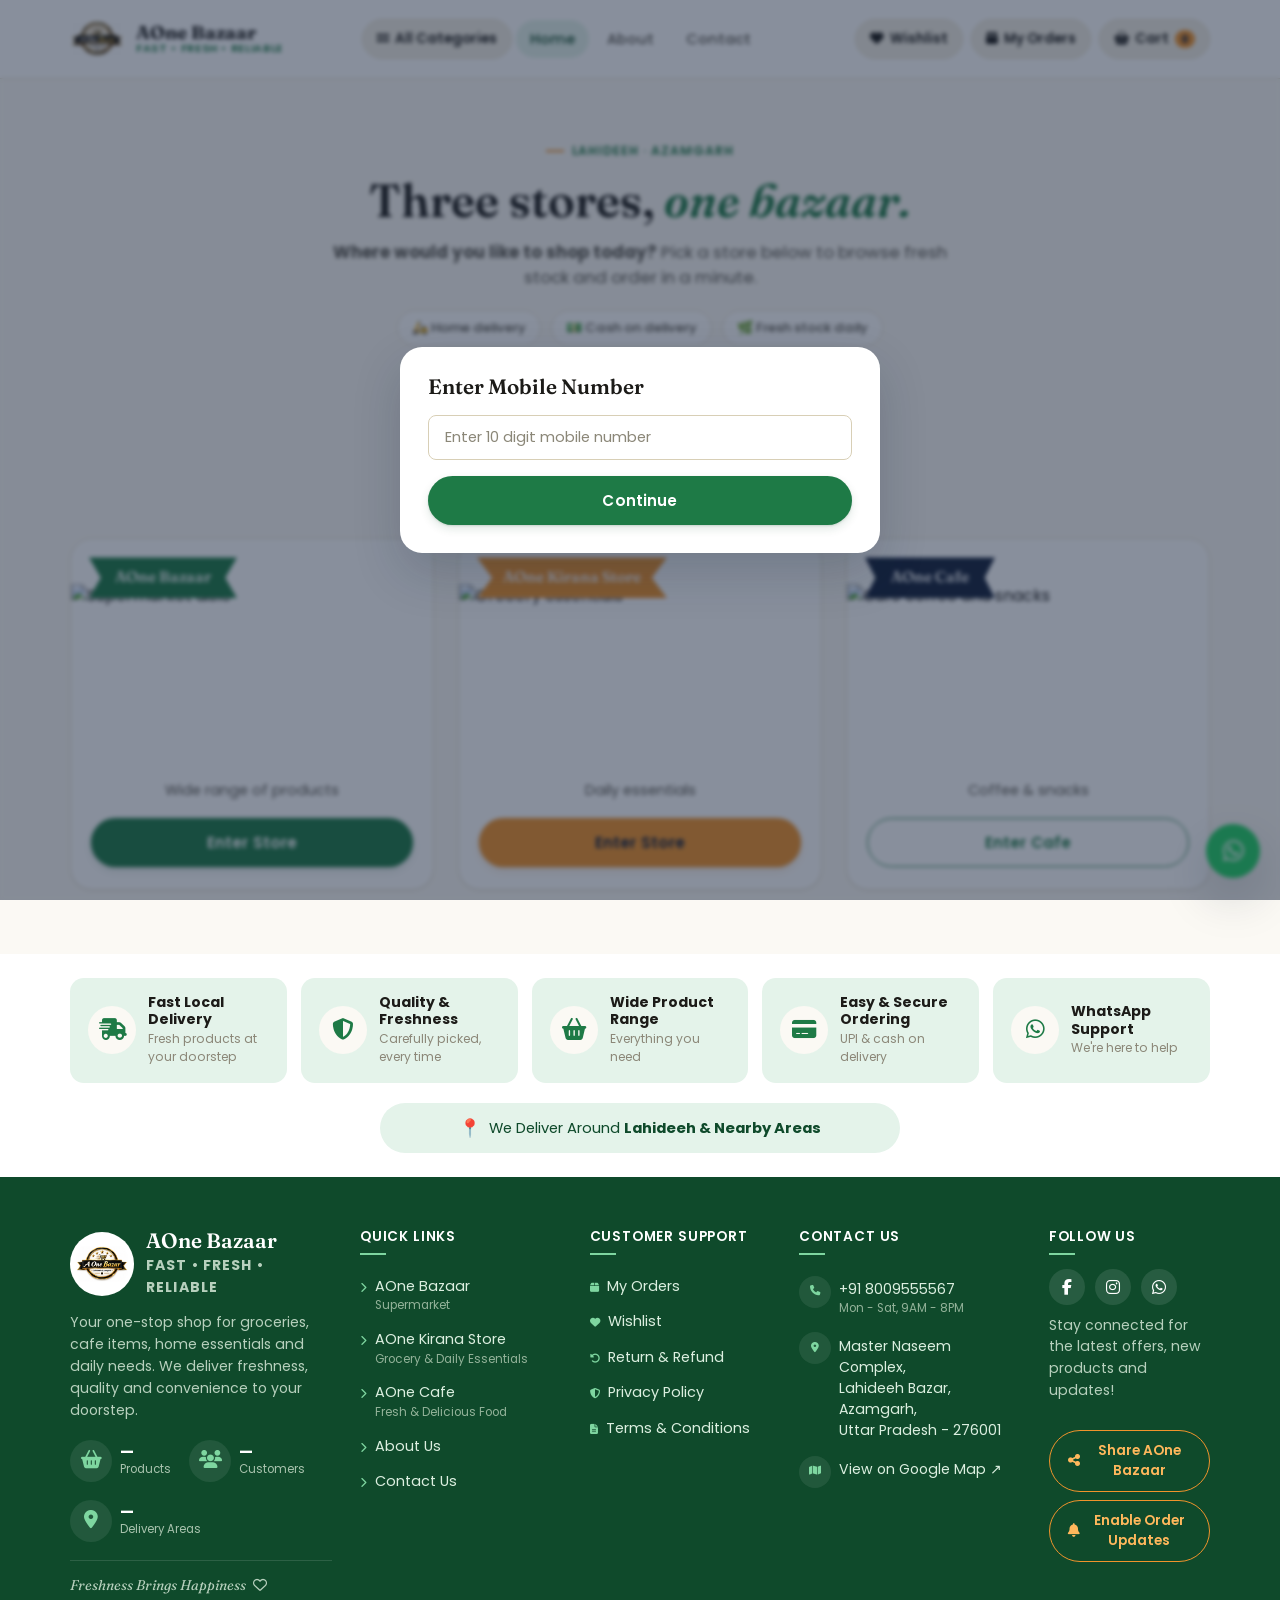
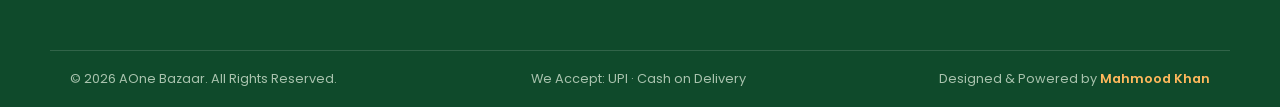
==== commit 77cf619c: "add new features seo, delivery time slot, product qa, csv export, wpn, tts" ====
--- a/index.html
+++ b/index.html
@@ -29,6 +29,35 @@
 
   <link href="https://fonts.googleapis.com/css2?family=Fraunces:ital,wght@0,600;0,700;1,600&family=Poppins:wght@400;500;600;700&display=swap" rel="stylesheet" />
   <link rel="stylesheet" href="https://cdnjs.cloudflare.com/ajax/libs/font-awesome/6.5.0/css/all.min.css" />
+
+  <!-- Helps Google understand this is a local grocery/kirana/cafe
+       business (name, address, hours, phone) — shows up in local
+       search and Google Maps results, not just plain web search. -->
+  <script type="application/ld+json">
+  {
+    "@context": "https://schema.org",
+    "@type": "GroceryStore",
+    "name": "AOne Bazaar",
+    "image": "https://aonebazar.co.in/images/logo512.png",
+    "url": "https://aonebazar.co.in/",
+    "telephone": "+918009555567",
+    "priceRange": "₹₹",
+    "address": {
+      "@type": "PostalAddress",
+      "streetAddress": "Master Naseem Complex, Lahideeh Bazar",
+      "addressLocality": "Azamgarh",
+      "addressRegion": "Uttar Pradesh",
+      "postalCode": "276305",
+      "addressCountry": "IN"
+    },
+    "openingHoursSpecification": {
+      "@type": "OpeningHoursSpecification",
+      "dayOfWeek": ["Monday", "Tuesday", "Wednesday", "Thursday", "Friday", "Saturday", "Sunday"],
+      "opens": "09:00",
+      "closes": "21:00"
+    }
+  }
+  </script>
 </head>
 <body>
 
@@ -108,6 +137,14 @@
   <!-- ============ PROMO BANNER (admin-editable) ============ -->
   <div id="promoBanner" class="promo-banner hidden"></div>
 
+  <!-- ============ ABANDONED CART REMINDER ============ -->
+  <div id="abandonedCartBanner" class="abandoned-cart-banner hidden">
+    <i class="fa-solid fa-cart-shopping"></i>
+    <span id="abandonedCartMessage"></span>
+    <button type="button" class="btn btn-primary btn-sm" onclick="openCart()">कार्ट देखें</button>
+    <button type="button" class="abandoned-cart-dismiss" onclick="dismissAbandonedCartBanner()" aria-label="Dismiss">×</button>
+  </div>
+
   <!-- ============ HERO / STORE PICKER ============ -->
   <section class="hero" id="heroSection">
     <div class="container">
@@ -230,13 +267,13 @@
   <!-- ============ STORE / PRODUCTS ============ -->
   <section id="storeSection" class="store hidden">
     <div class="container">
-      <button id="storeBackBtn" class="backBtn" onclick="closeStore()">⬅ Back</button>
       <div class="store-title-row">
         <h2 id="storeTitle"></h2>
         <button class="btn btn-outline btn-sm" onclick="shareCurrentStore()">
           <i class="fa-solid fa-share-nodes"></i> Share
         </button>
       </div>
+      <button type="button" class="backBtn" onclick="goBackOneStep()" style="margin-bottom:10px;">⬅ Back</button>
       <button id="tilesBackBtn" type="button" class="category-collapsed-bar hidden" onclick="showCategoryTilesAgain()">
         <i class="fa-solid fa-border-all"></i>
         <span>Browse Categories</span>
@@ -247,16 +284,30 @@
       <div class="store-content-row">
         <div id="categoryDetailSidebar" class="category-detail-sidebar hidden"></div>
         <div class="store-main-col">
-          <input
-            type="text"
-            id="storeSearch"
-            placeholder="Search products in this store…"
-            oninput="searchStoreProducts()"
-            class="input-pill store-search-input"
-          />
+          <div class="store-search-wrap">
+            <input
+              type="text"
+              id="storeSearch"
+              placeholder="Search products in this store…"
+              oninput="searchStoreProducts()"
+              onblur="setTimeout(hideStoreSearchSuggestions, 150)"
+              autocomplete="off"
+              class="input-pill store-search-input"
+            />
+            <div id="storeSearchSuggestions" class="store-search-suggestions hidden"></div>
+          </div>
           <div class="filter-row">
             <select id="brandFilter" onchange="filterByBrand()" class="input-pill brand-filter hidden">
               <option value="">Shop by Brand — All Brands</option>
+            </select>
+            <select id="priceRangeFilter" onchange="applyPriceRangeFilter()" class="input-pill price-filter">
+              <option value="">Price — Any</option>
+              <option value="0-200">Under ₹200</option>
+              <option value="200-500">₹200 – ₹500</option>
+              <option value="500-1000">₹500 – ₹1,000</option>
+              <option value="1000-2500">₹1,000 – ₹2,500</option>
+              <option value="2500-5000">₹2,500 – ₹5,000</option>
+              <option value="5000-">Above ₹5,000</option>
             </select>
             <select id="sortFilter" onchange="applySortAndRender()" class="input-pill sort-filter">
               <option value="relevance">Sort by — Relevance</option>
@@ -266,6 +317,7 @@
               <option value="rating">Rating — High to Low</option>
             </select>
           </div>
+          <p id="fuzzySearchNote" class="fuzzy-search-note hidden"></p>
           <div id="productGrid" class="products"></div>
           <div id="storeProductsPagination" class="pagination"></div>
         </div>
@@ -323,14 +375,24 @@
           <option value="">+ Use a new address</option>
         </select>
         <input type="text" id="customerName" placeholder="Your Name" />
-        <textarea id="customerAddress" placeholder="Delivery Address"></textarea>
+        <textarea id="customerAddress" placeholder="Delivery Address" oninput="updateCartTotals()"></textarea>
         <label class="save-address-row">
           <input type="checkbox" id="saveAddressCheckbox" checked />
           Save this address for next time
         </label>
+        <label class="delivery-slot-label">Preferred delivery time</label>
+        <select id="deliverySlot"></select>
       </div>
 
       <p id="minOrderNotice" style="padding:0 22px;font-size:0.8rem;color:var(--ink-faint);">Minimum order ₹100 · Free delivery above ₹300 (₹30 delivery charge below that)</p>
+
+      <!-- Lives outside both cartFormStep and paymentStep so it's
+           visible no matter which one is currently showing — the
+           delivery-area check runs at "Continue to Payment" (before
+           paymentStep even opens), so it needs to appear right above
+           that button, not buried inside a step div that isn't on
+           screen yet when the warning needs to appear. -->
+      <div id="deliveryCheckoutWarning" class="hidden"></div>
 
       <button class="place-order-btn" id="proceedToPaymentBtn" onclick="proceedToPayment()">Continue to Payment</button>
 
@@ -365,7 +427,6 @@
           <div id="paymentScreenshotWarning" class="hidden"></div>
         </div>
 
-        <div id="deliveryCheckoutWarning" class="hidden"></div>
         <button class="btn btn-ghost btn-sm" style="margin-top:6px;" onclick="backToCartForm()">⬅ Back</button>
       </div>
 
@@ -510,6 +571,9 @@
         <button class="footer-share-btn hidden" data-install-app-btn onclick="installAoneBazaarApp()" style="margin-top:8px;">
           <i class="fa-solid fa-download"></i> Install App
         </button>
+        <button class="footer-share-btn" id="enablePushBtn" onclick="enablePushNotifications()" style="margin-top:8px;">
+          <i class="fa-solid fa-bell"></i> Enable Order Updates
+        </button>
       </div>
     </div>
 
--- a/css/style.css
+++ b/css/style.css
@@ -31,8 +31,8 @@
 }
 
 .brand img {
-  width: 42px;
-  height: 42px;
+  width: 54px;
+  height: 54px;
   object-fit: contain;
 }
 
@@ -278,15 +278,39 @@
 }
 .delivery-check-no i { margin-right: 4px; }
 
+.delivery-check-partial {
+  color: var(--marigold-700, #b8860b);
+  font-weight: 700;
+  margin-bottom: 10px;
+}
+.delivery-check-partial i { margin-right: 4px; }
+
+.delivery-check-cta-btn {
+  display: flex;
+  width: 100%;
+  max-width: 100%;
+  white-space: normal;
+  line-height: 1.3;
+  text-align: center;
+  box-sizing: border-box;
+}
+
 .delivery-check-warn {
   color: var(--ink-faint);
 }
 
 .delivery-check-wa-btn {
-  display: inline-flex;
-  align-items: center;
+  display: flex;
+  align-items: center;
+  justify-content: center;
   gap: 8px;
   margin-top: 10px;
+  width: 100% !important;
+  max-width: 100% !important;
+  white-space: normal !important;
+  line-height: 1.3;
+  text-align: center;
+  box-sizing: border-box !important;
   color: #25D366;
   border-color: #25D366;
 }
@@ -438,9 +462,50 @@
   margin-bottom: 20px;
 }
 
+.store-search-wrap {
+  position: relative;
+  max-width: 360px;
+}
+
 .store-search-input {
   max-width: 360px;
   margin-bottom: 14px;
+}
+
+.store-search-suggestions {
+  position: absolute;
+  top: calc(100% - 8px);
+  left: 0;
+  right: 0;
+  background: var(--surface);
+  border: 1px solid var(--line);
+  border-radius: var(--radius-md);
+  box-shadow: var(--shadow-lg);
+  z-index: 30;
+  max-height: 320px;
+  overflow-y: auto;
+  padding: 6px;
+}
+
+.store-search-suggestion-item {
+  display: flex;
+  align-items: center;
+  gap: 10px;
+  padding: 8px;
+  border-radius: var(--radius-sm);
+  text-decoration: none;
+  color: var(--ink);
+  font-size: 0.88rem;
+  font-weight: 500;
+}
+.store-search-suggestion-item:hover { background: var(--surface-sunken); }
+.store-search-suggestion-item img {
+  width: 34px;
+  height: 34px;
+  border-radius: 8px;
+  object-fit: cover;
+  flex: 0 0 auto;
+  background: var(--surface-sunken);
 }
 
 .filter-row {
@@ -479,6 +544,13 @@
 .brand-filter {
   display: block;
   max-width: 260px;
+  font-weight: 600;
+  font-size: 0.88rem;
+}
+
+.price-filter {
+  display: block;
+  max-width: 220px;
   font-weight: 600;
   font-size: 0.88rem;
 }
@@ -928,6 +1000,36 @@
   font-weight: 700;
   padding: 3px 8px;
   border-radius: 999px;
+}
+
+.extra-zone-tag {
+  display: inline-flex;
+  align-items: center;
+  gap: 4px;
+  align-self: flex-start;
+  background: #e6ebf5;
+  color: var(--indigo-800);
+  font-size: 0.68rem;
+  font-weight: 700;
+  padding: 3px 9px;
+  border-radius: 999px;
+}
+
+.extra-zone-icon {
+  position: absolute;
+  bottom: 8px;
+  right: 8px;
+  z-index: 2;
+  width: 26px;
+  height: 26px;
+  display: flex;
+  align-items: center;
+  justify-content: center;
+  background: var(--indigo-800);
+  color: #fff;
+  font-size: 0.72rem;
+  border-radius: 50%;
+  box-shadow: var(--shadow-sm);
 }
 
 .new-badge {
@@ -1279,6 +1381,20 @@
   accent-color: var(--green-700);
 }
 
+.delivery-slot-label {
+  display: block;
+  font-size: 0.8rem;
+  font-weight: 600;
+  color: var(--ink-soft);
+  margin: 4px 0 6px;
+}
+
+.order-delivery-slot {
+  font-size: 0.8rem;
+  color: var(--ink-soft);
+  margin: 6px 0;
+}
+
 .place-order-btn {
   margin: 6px 22px 22px;
   background: var(--marigold-600);
@@ -1555,6 +1671,69 @@
 .order-items { margin: 6px 0; }
 .order-item { font-size: 0.85rem; color: var(--ink-soft); padding: 2px 0; }
 
+.order-item-review-btn {
+  display: inline-flex;
+  align-items: center;
+  gap: 5px;
+  margin-top: 4px;
+  padding: 4px 10px;
+  font-size: 0.76rem;
+  font-weight: 600;
+  color: var(--marigold-700, #b45309);
+  background: var(--marigold-100, #fef3c7);
+  border: none;
+  border-radius: 999px;
+  cursor: pointer;
+}
+.order-item-review-btn:hover { filter: brightness(0.97); }
+
+.order-item-reviewed-note {
+  display: inline-flex;
+  align-items: center;
+  gap: 5px;
+  margin-top: 4px;
+  font-size: 0.78rem;
+  font-weight: 600;
+  color: var(--green-700);
+}
+
+.inline-review-form {
+  margin: 8px 0 4px;
+  padding: 10px;
+  background: var(--surface-sunken);
+  border-radius: var(--radius-sm);
+}
+
+.inline-star-input {
+  font-size: 1.2rem;
+  letter-spacing: 2px;
+  color: var(--ink-faint);
+  cursor: pointer;
+  margin-bottom: 6px;
+}
+.inline-star-input span { transition: color 0.1s; }
+.inline-star-input span.filled { color: var(--marigold-600); }
+
+.inline-review-form textarea {
+  width: 100%;
+  font-size: 0.85rem;
+  padding: 6px 8px;
+  border: 1px solid var(--line);
+  border-radius: var(--radius-sm);
+  resize: vertical;
+  margin-bottom: 8px;
+}
+
+.inline-review-actions { display: flex; gap: 8px; }
+.inline-review-actions .btn { width: auto; padding: 6px 14px; font-size: 0.8rem; }
+
+.inline-review-thanks {
+  color: var(--green-700);
+  font-size: 0.85rem;
+  font-weight: 600;
+  margin: 0;
+}
+
 /* ---------------- SIMPLE PAGES (about / contact) ---------------- */
 .page-hero {
   padding: 48px 0 30px;
@@ -1682,8 +1861,8 @@
 }
 
 .footer-logo {
-  width: 52px;
-  height: 52px;
+  width: 64px;
+  height: 64px;
   border-radius: 50%;
   border: 2px solid rgba(255, 255, 255, 0.25);
   background: #fff;
@@ -2070,11 +2249,75 @@
   color: var(--ink-soft);
 }
 
-.review-summary {
-  font-size: 0.85rem;
+.review-summary-box {
+  display: flex;
+  flex-wrap: wrap;
+  gap: 28px;
+  align-items: center;
+  margin: 4px 0 14px;
+  padding: 16px 0;
+  border-top: 1px solid var(--line);
+  border-bottom: 1px solid var(--line);
+}
+
+.review-summary-left {
+  flex: 0 0 auto;
+  text-align: center;
+  min-width: 100px;
+}
+
+.review-avg-number {
+  font-family: var(--font-display);
+  font-size: 2.4rem;
+  font-weight: 700;
+  line-height: 1;
+}
+
+.review-avg-stars {
+  color: var(--marigold-600);
+  font-size: 1rem;
+  letter-spacing: 2px;
+  margin: 6px 0 4px;
+}
+
+.review-count-text {
+  font-size: 0.78rem;
   color: var(--ink-soft);
-  margin: 4px 0 14px;
-}
+}
+
+.review-summary-bars {
+  flex: 1 1 220px;
+  display: flex;
+  flex-direction: column;
+  gap: 4px;
+}
+
+.rating-bar-row {
+  display: flex;
+  align-items: center;
+  gap: 8px;
+  font-size: 0.76rem;
+  color: var(--ink-soft);
+}
+
+.rating-bar-label {
+  flex: 0 0 32px;
+  display: flex;
+  align-items: center;
+  gap: 2px;
+}
+.rating-bar-label i { font-size: 0.68rem; color: var(--marigold-600); }
+
+.rating-bar-track {
+  flex: 1;
+  height: 7px;
+  background: var(--surface-sunken);
+  border-radius: 999px;
+  overflow: hidden;
+}
+.rating-bar-fill { height: 100%; background: var(--marigold-600); border-radius: 999px; }
+
+.rating-bar-count { flex: 0 0 20px; text-align: right; }
 
 .review-form {
   border-top: 1px solid var(--line);
@@ -2085,7 +2328,7 @@
 .star-input {
   font-size: 1.6rem;
   letter-spacing: 4px;
-  color: var(--line-strong);
+  color: var(--ink-faint);
   cursor: pointer;
   margin-bottom: 10px;
 }
@@ -2094,18 +2337,138 @@
 .reviews-list {
   border-top: 1px solid var(--line);
   margin-top: 16px;
-  padding-top: 12px;
-}
-
-.review-item {
-  padding: 10px 0;
+  padding-top: 4px;
+}
+
+.review-card {
+  padding: 14px 0;
   border-bottom: 1px solid var(--line);
+}
+
+.review-card-header {
+  display: flex;
+  align-items: center;
+  flex-wrap: wrap;
+  gap: 10px;
+  margin-bottom: 6px;
+}
+
+.review-rating-badge {
+  display: inline-flex;
+  align-items: center;
+  gap: 4px;
+  background: var(--green-700);
+  color: #fff;
+  font-size: 0.78rem;
+  font-weight: 700;
+  padding: 2px 8px;
+  border-radius: 4px;
+}
+.review-rating-badge i { font-size: 0.68rem; }
+
+.review-card-name { font-weight: 600; font-size: 0.86rem; }
+
+.review-card-date {
+  font-size: 0.76rem;
+  color: var(--ink-faint);
+  margin-left: auto;
+}
+
+.review-card-comment {
+  margin: 0;
   font-size: 0.86rem;
-}
-
-.review-item .stars { color: var(--marigold-600); letter-spacing: 2px; }
-.review-item .reviewer { font-weight: 600; margin-left: 6px; }
-.review-item p { margin: 4px 0 0; font-size: 0.85rem; }
+  color: var(--ink-soft);
+  line-height: 1.5;
+}
+
+.review-card-photo {
+  display: block;
+  width: 90px;
+  height: 90px;
+  object-fit: cover;
+  border-radius: var(--radius-sm);
+  margin-top: 8px;
+  border: 1px solid var(--line);
+}
+
+.review-photo-picker { margin: 10px 0; }
+
+.review-photo-add-btn {
+  display: inline-flex;
+  align-items: center;
+  gap: 6px;
+  font-size: 0.8rem;
+  font-weight: 600;
+  color: var(--green-700);
+  cursor: pointer;
+}
+
+.review-photo-preview-wrap {
+  position: relative;
+  display: inline-block;
+  margin-top: 6px;
+}
+.review-photo-preview-wrap img {
+  width: 90px;
+  height: 90px;
+  object-fit: cover;
+  border-radius: var(--radius-sm);
+  border: 1px solid var(--line);
+  display: block;
+}
+.review-photo-preview-wrap button {
+  position: absolute;
+  top: -8px;
+  right: -8px;
+  width: 22px;
+  height: 22px;
+  border-radius: 50%;
+  border: none;
+  background: var(--danger-600, #c0392b);
+  color: #fff;
+  font-size: 0.9rem;
+  line-height: 1;
+  cursor: pointer;
+}
+
+.inline-review-photo-btn {
+  display: inline-flex;
+  align-items: center;
+  gap: 6px;
+  font-size: 0.76rem;
+  font-weight: 600;
+  color: var(--green-700);
+  cursor: pointer;
+  margin-bottom: 8px;
+}
+
+.inline-review-photo-preview-wrap {
+  position: relative;
+  display: inline-block;
+  margin: 0 0 8px;
+}
+.inline-review-photo-preview-wrap img {
+  width: 64px;
+  height: 64px;
+  object-fit: cover;
+  border-radius: var(--radius-sm);
+  border: 1px solid var(--line);
+  display: block;
+}
+.inline-review-photo-preview-wrap button {
+  position: absolute;
+  top: -6px;
+  right: -6px;
+  width: 18px;
+  height: 18px;
+  border-radius: 50%;
+  border: none;
+  background: var(--danger-600, #c0392b);
+  color: #fff;
+  font-size: 0.72rem;
+  line-height: 1;
+  cursor: pointer;
+}
 
 .coupon-row {
   display: flex;
@@ -2400,6 +2763,15 @@
   border-radius: var(--radius-lg);
 }
 
+/* Keeps the photo (and thumbnails) in view while the longer
+   description/specs column on the right scrolls past it — only
+   makes sense in the two-column desktop layout; the mobile
+   single-column stack below cancels this back out. */
+.product-page-layout > :first-child {
+  position: sticky;
+  top: 90px;
+}
+
 .product-page-layout .zoomImg {
   height: 380px;
 }
@@ -2431,6 +2803,9 @@
   .product-page-layout .zoomImg {
     height: 260px;
   }
+  .product-page-layout > :first-child {
+    position: static;
+  }
 }
 
 /* ---------------- SITE CONTENT ADMIN FORM ---------------- */
@@ -2462,6 +2837,35 @@
   font-size: 0.88rem;
   padding: 10px 16px;
 }
+
+.abandoned-cart-banner {
+  display: flex;
+  align-items: center;
+  justify-content: center;
+  flex-wrap: wrap;
+  gap: 12px;
+  background: var(--green-100);
+  color: var(--green-900, var(--ink));
+  font-weight: 600;
+  font-size: 0.88rem;
+  padding: 12px 16px;
+  position: relative;
+}
+
+.abandoned-cart-dismiss {
+  position: absolute;
+  right: 14px;
+  top: 50%;
+  transform: translateY(-50%);
+  background: none;
+  border: none;
+  font-size: 1.3rem;
+  line-height: 1;
+  color: var(--ink-faint);
+  cursor: pointer;
+  padding: 4px;
+}
+.abandoned-cart-dismiss:hover { color: var(--ink); }
 
 /* ---------------- MEGA MENU ---------------- */
 .mega-menu-wrap {
@@ -2845,7 +3249,7 @@
 
   .brand-tagline { display: none; }
   .brand-name { font-size: 1rem; white-space: nowrap; }
-  .brand img { width: 34px; height: 34px; }
+  .brand img { width: 42px; height: 42px; }
   .site-header .container { gap: 6px; padding-left: 14px; padding-right: 14px; }
   .mobile-nav-toggle { width: 36px; height: 36px; }
 
@@ -3002,4 +3406,57 @@
   .product, .category-tile, .cards .card, .featured-card, .shimmer {
     animation: none !important;
   }
+}
+/* ---------------- PRODUCT Q&A ---------------- */
+.qna-section {
+  border-top: 1px solid var(--line);
+  margin-top: 20px;
+  padding-top: 16px;
+}
+
+.qna-ask-row {
+  display: flex;
+  gap: 8px;
+  margin-bottom: 14px;
+}
+.qna-ask-row input {
+  flex: 1;
+  min-width: 0;
+}
+
+.qna-list { display: flex; flex-direction: column; gap: 12px; }
+
+.qna-item {
+  padding: 10px 12px;
+  background: var(--surface-sunken);
+  border-radius: var(--radius-sm);
+}
+
+.qna-question {
+  font-size: 0.86rem;
+  font-weight: 600;
+  display: flex;
+  gap: 6px;
+}
+.qna-question i { color: var(--green-700); margin-top: 3px; flex: 0 0 auto; }
+
+.qna-answer {
+  font-size: 0.84rem;
+  color: var(--ink-soft);
+  margin: 6px 0 0 20px;
+}
+.qna-answer i { color: var(--marigold-600); margin-right: 4px; }
+
+.qna-pending {
+  font-size: 0.78rem;
+  color: var(--ink-faint);
+  margin: 6px 0 0 20px;
+  font-style: italic;
+}
+
+.fuzzy-search-note {
+  font-size: 0.82rem;
+  color: var(--ink-soft);
+  font-style: italic;
+  margin: -6px 0 12px;
 }
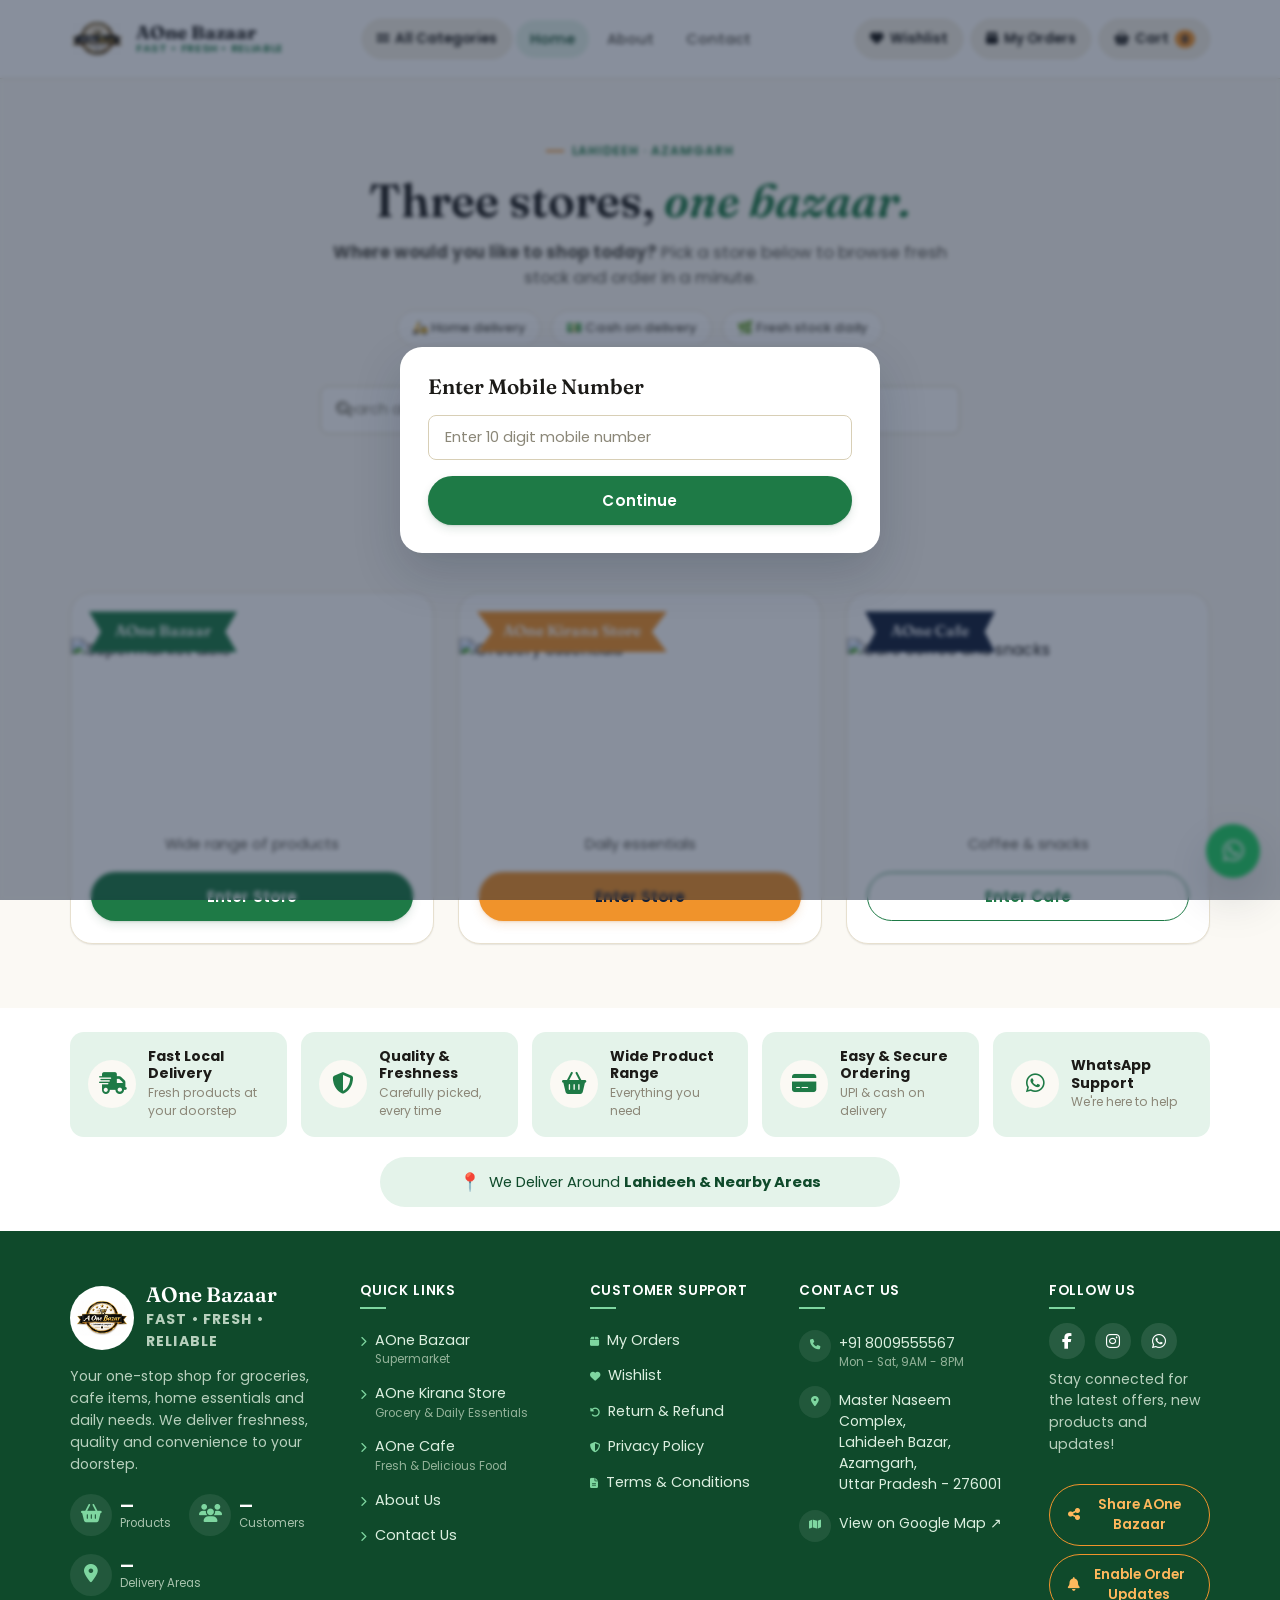
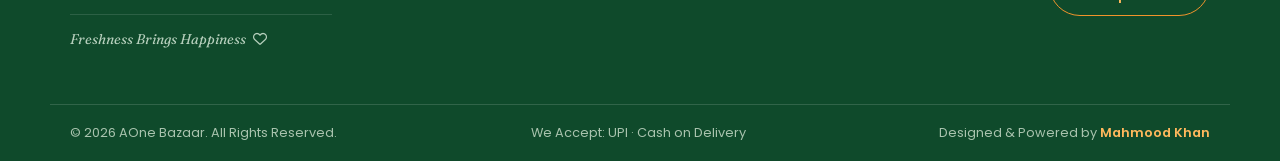
==== commit 50ad7ffb: "add global search on homepage" ====
--- a/index.html
+++ b/index.html
@@ -159,6 +159,17 @@
         </div>
       </div>
 
+      <div class="global-search-wrap">
+        <i class="fa-solid fa-magnifying-glass gs-icon"></i>
+        <input type="search" id="globalSearchInput" class="input-pill gs-input"
+          placeholder="Search all products — atta, oil, coffee…"
+          autocomplete="off"
+          onfocus="runGlobalSearch()"
+          oninput="onGlobalSearchInput()"
+          onkeydown="onGlobalSearchKey(event)" />
+        <div id="globalSearchResults" class="global-search-results hidden"></div>
+      </div>
+
       <div class="delivery-check-box">
         <p class="delivery-check-label">📍 Enter your location to check delivery</p>
         <div class="delivery-check-row">
@@ -408,6 +419,12 @@
           </button>
         </div>
         <p style="font-size:0.82rem;margin-top:10px;" id="paymentChoiceNote">Pay the remaining amount on delivery.</p>
+        <div id="cashfreeBlock">
+        <button type="button" class="place-order-btn" id="cashfreePayBtn" onclick="payOnlineWithCashfree()" style="margin:12px 0 4px;"><i class="fa-solid fa-credit-card"></i> Pay Online (UPI / Card / Netbanking)</button>
+        <p style="font-size:0.75rem;color:var(--ink-faint);">Instant confirmation — no screenshot needed.</p>
+        </div>
+        <div id="upiManualBlock">
+          <p id="paymentOrDivider" style="font-size:0.8rem;margin:14px 0 4px;color:var(--ink-faint);">— or pay manually via UPI QR —</p>
         <img id="upiQrImage" alt="UPI QR code" style="width:180px;height:180px;margin:10px auto;border-radius:8px;border:1px solid var(--line);" />
         <div>
           <button type="button" class="btn btn-outline btn-sm" onclick="downloadQrCode()">
@@ -425,6 +442,7 @@
           <input type="file" id="paymentScreenshotInput" accept="image/*" onchange="handlePaymentScreenshotSelected(this)" hidden />
           <img id="paymentScreenshotPreview" class="payment-screenshot-preview hidden" alt="Payment screenshot preview" />
           <div id="paymentScreenshotWarning" class="hidden"></div>
+        </div>
         </div>
 
         <button class="btn btn-ghost btn-sm" style="margin-top:6px;" onclick="backToCartForm()">⬅ Back</button>
@@ -591,5 +609,7 @@
   <script src="https://cdn.jsdelivr.net/npm/@supabase/supabase-js@2"></script>
   <script src="js/supabase-client.js"></script>
   <script src="js/app.js"></script>
+  <script src="js/cashfree.js"></script>
+  <script src="js/global-search.js"></script>
 </body>
 </html>
